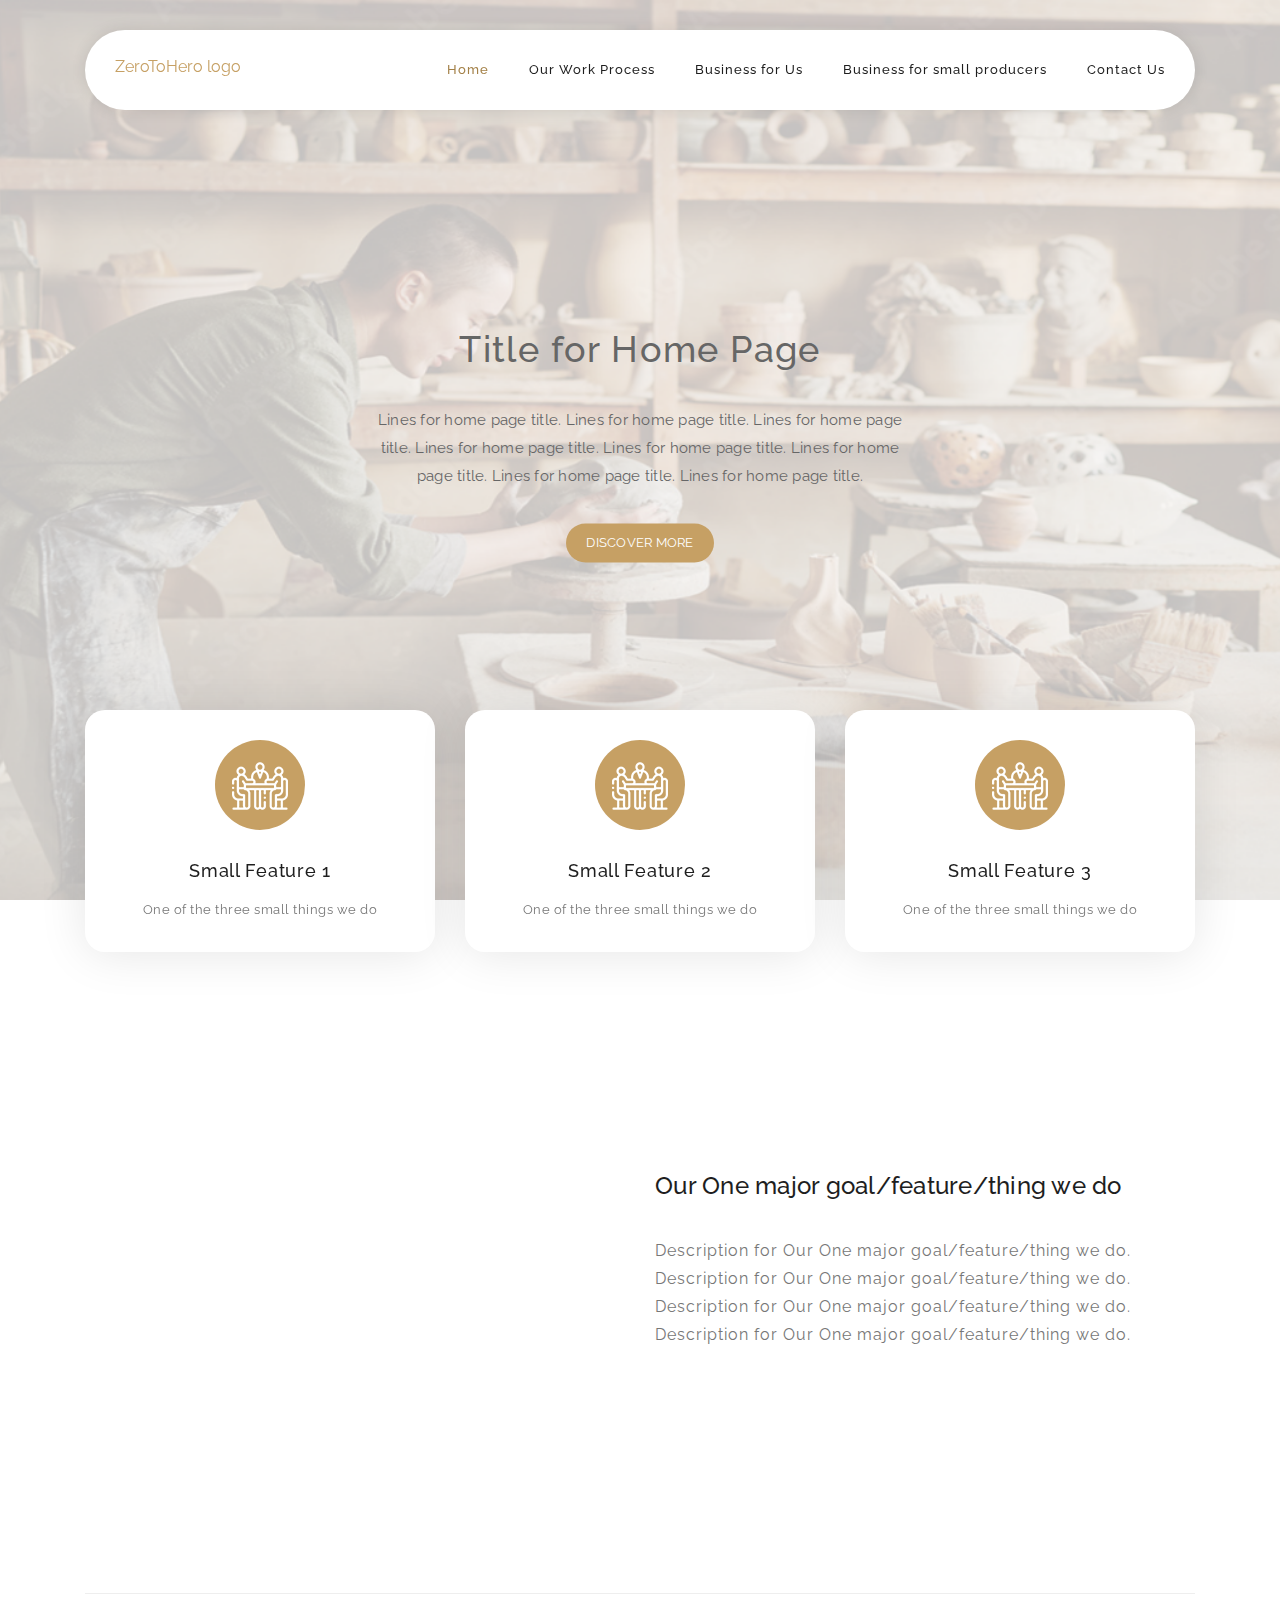
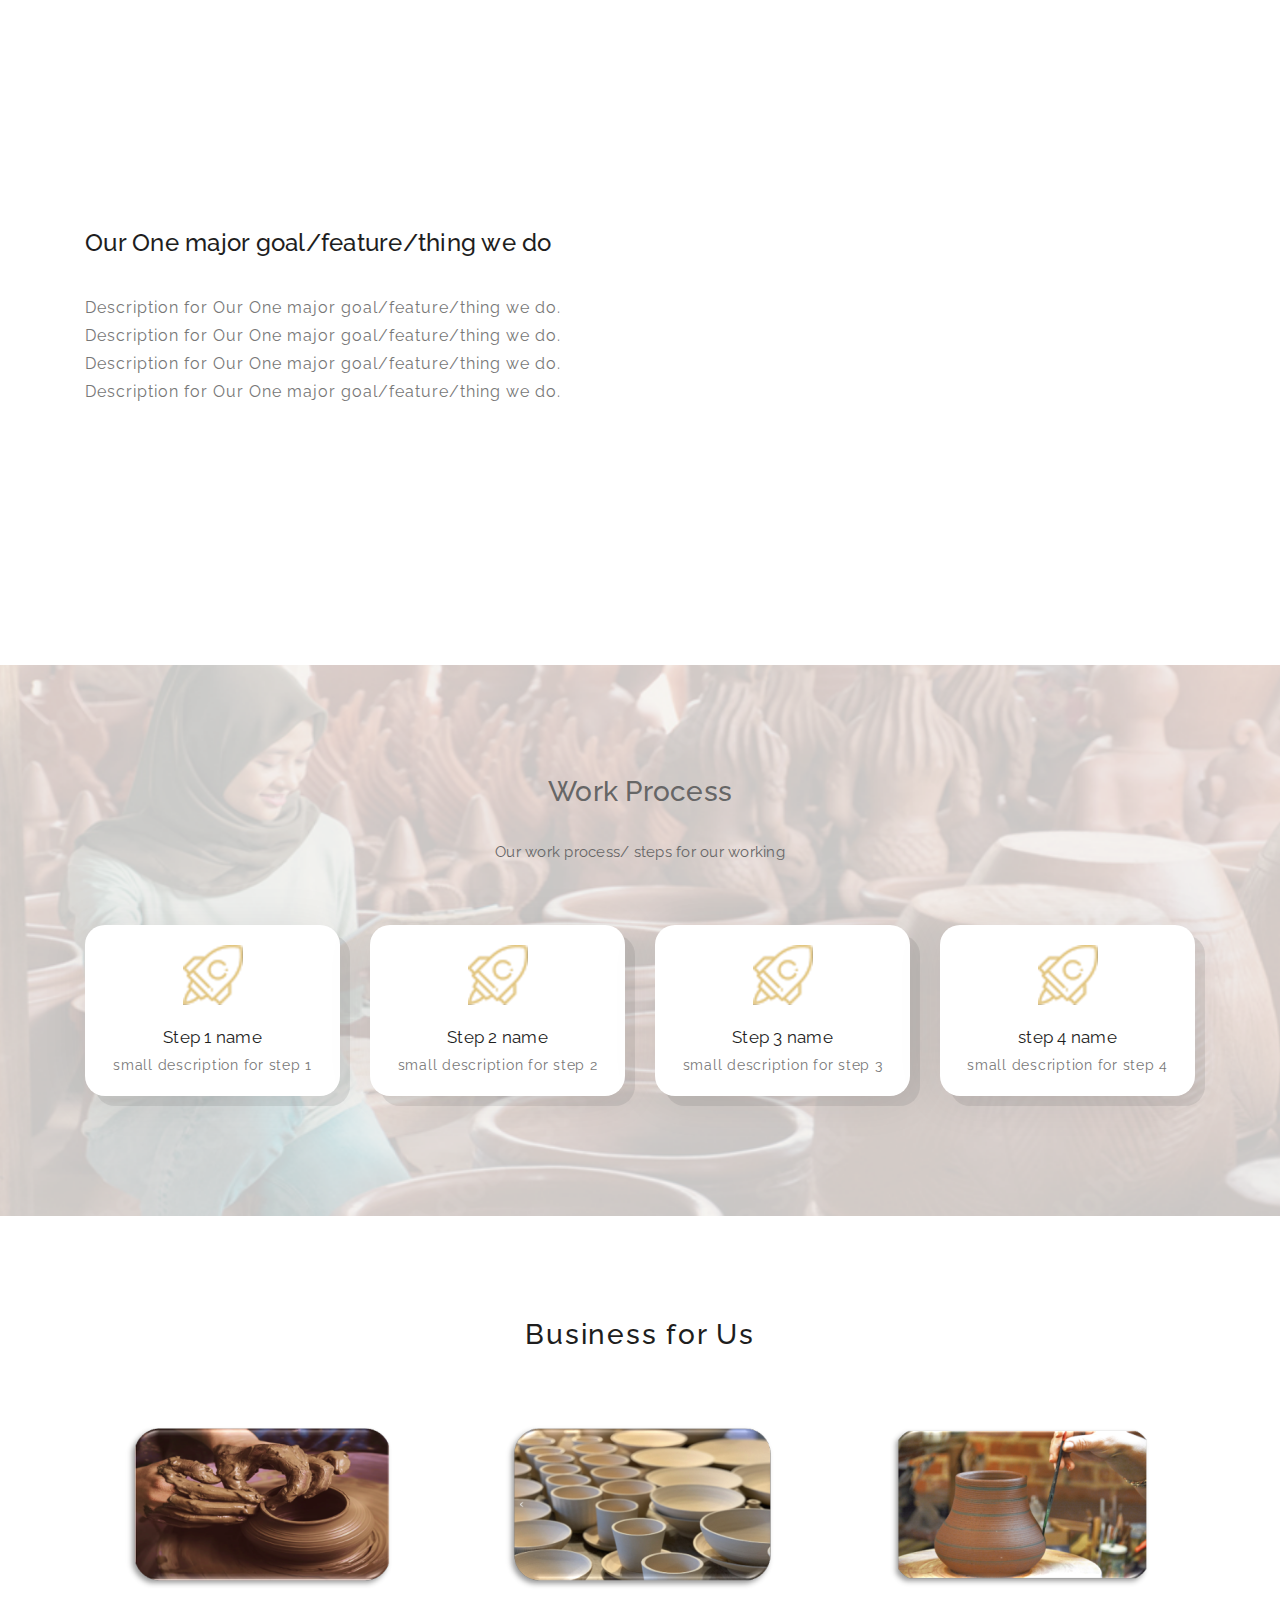
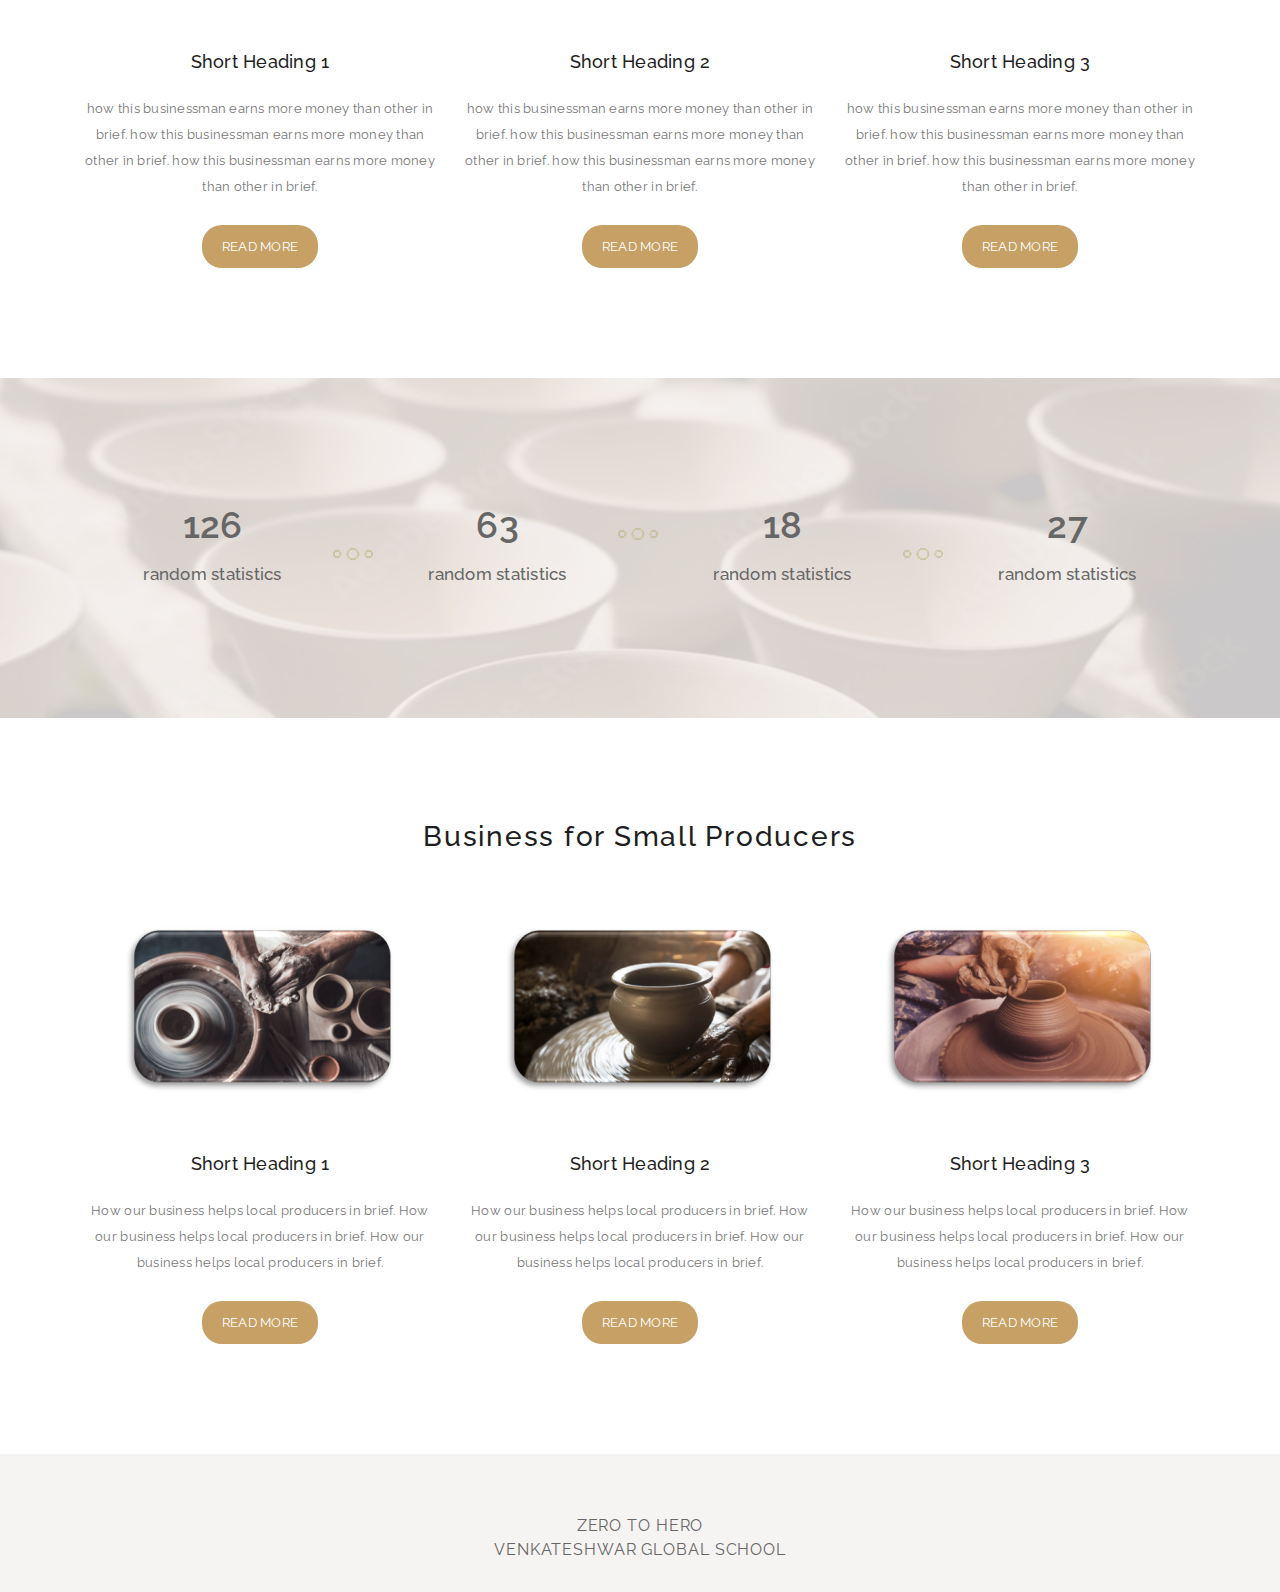
==== forsmall.html @ 11b8dd16 "Add files via upload" ====
<!DOCTYPE html>
<html lang="en">

  <head>

    <meta charset="utf-8">
    <meta name="viewport" content="width=device-width, initial-scale=1, shrink-to-fit=no">
    <meta name="description" content="">
    <meta name="author" content="">
    <link href="https://fonts.googleapis.com/css?family=Raleway:100,300,400,500,700,900" rel="stylesheet">

    <title>Zero To Hero Project</title>

    <link rel="stylesheet" type="text/css" href="assets/css/bootstrap.min.css">

    <link rel="stylesheet" type="text/css" href="assets/css/font-awesome.css">

    <link rel="stylesheet" href="assets/css/styles.css">

    </head>
    
    <body>
    <div id="preloader">
        <div class="jumper">
            <div></div>
            <div></div>
            <div></div>
        </div>
    </div>  
    
    <header class="header-area header-sticky">
        <div class="container">
            <div class="row">
                <div class="col-12">
                    <nav class="main-nav">
                        <!-- ***** Logo Start ***** -->
                        <a href="#" class="logo">
                            <p class="logo-p">ZeroToHero logo</p>
                            <!-- <img src="assets/images/logo.png" alt=""/> -->
                        </a>
                        <!-- ***** Logo End ***** -->
                        <!-- ***** Menu Start ***** -->
                        <ul class="nav">
                            <li><a href="#welcome" class="active">Home</a></li>
                            <li><a href="#">Our Work Process</a></li>
                            <li><a href="#">Business for Us</a></li>
                            <li><a href="#">Business for small producers</a></li>
                            <li><a href="#">Contact Us</a></li>
                        </ul>
                        <a class='menu-trigger'>
                            <span>Menu</span>
                        </a>
                        <!-- ***** Menu End ***** -->
                    </nav>
                </div>
            </div>
        </div>
    </header>
    <!-- ***** Header Area End ***** -->

    <!-- ***** Welcome Area Start ***** -->
    <div class="welcome-area" id="welcome">

        <!-- ***** Header Text Start ***** -->
        <div class="header-text">
            <div class="container">
                <div class="row">
                    <div class="offset-xl-3 col-xl-6 offset-lg-2 col-lg-8 col-md-12 col-sm-12">
                        <h1>Title for Home Page</strong></h1>
                        <p>Lines for home page title. Lines for home page title. Lines for home page title. Lines for home page title.
                            Lines for home page title. Lines for home page title. Lines for home page title. Lines for home page title.
                        </p>
                        <a href="#features" class="main-button-slider">Discover More</a>
                    </div>
                </div>
            </div>
        </div>
        <!-- ***** Header Text End ***** -->
    </div>
    <!-- ***** Welcome Area End ***** -->

    <!-- ***** Features Small Start ***** -->
    <section class="section home-feature">
        <div class="container">
            <div class="row">
                <div class="col-lg-12">
                    <div class="row">
                        <!-- ***** Features Small Item Start ***** -->
                        <div class="col-lg-4 col-md-6 col-sm-6 col-12" data-scroll-reveal="enter bottom move 50px over 0.6s after 0.2s">
                            <div class="features-small-item">
                                <div class="icon">
                                    <i><img src="assets/images/featured-item-01.png" alt=""></i>
                                </div>
                                <h5 class="features-title">Small Feature 1</h5>
                                <p>One of the three small things we do</p>
                            </div>
                        </div>
                        <!-- ***** Features Small Item End ***** -->

                        <!-- ***** Features Small Item Start ***** -->
                        <div class="col-lg-4 col-md-6 col-sm-6 col-12" data-scroll-reveal="enter bottom move 50px over 0.6s after 0.4s">
                            <div class="features-small-item">
                                <div class="icon">
                                    <i><img src="assets/images/featured-item-01.png" alt=""></i>
                                </div>
                                <h5 class="features-title">Small Feature 2</h5>
                                <p>One of the three small things we do</p>
                            </div>
                        </div>
                        <!-- ***** Features Small Item End ***** -->

                        <!-- ***** Features Small Item Start ***** -->
                        <div class="col-lg-4 col-md-6 col-sm-6 col-12" data-scroll-reveal="enter bottom move 50px over 0.6s after 0.6s">
                            <div class="features-small-item">
                                <div class="icon">
                                    <i><img src="assets/images/featured-item-01.png" alt=""></i>
                                </div>
                                <h5 class="features-title">Small Feature 3</h5>
                                <p>One of the three small things we do</p>
                            </div>
                        </div>
                        <!-- ***** Features Small Item End ***** -->
                    </div>
                </div>
            </div>
        </div>
    </section>
    <!-- ***** Features Small End ***** -->

    <!-- ***** Features Big Item Start ***** -->
    <section class="section padding-top-70 padding-bottom-0" id="features">
        <div class="container">
            <div class="row">
                <div class="col-lg-5 col-md-12 col-sm-12 align-self-center" data-scroll-reveal="enter left move 30px over 0.6s after 0.4s">
                    <img src="assets/images/left-image.png" class="rounded img-fluid d-block mx-auto" alt="App">
                </div>
                <div class="col-lg-1"></div>
                <div class="col-lg-6 col-md-12 col-sm-12 align-self-center mobile-top-fix">
                    <div class="left-heading">
                        <h2 class="section-title">Our One major goal/feature/thing we do</h2>
                    </div>
                    <div class="left-text">
                        <p>Description for Our One major goal/feature/thing we do. Description for Our One major goal/feature/thing we do. Description for Our One major goal/feature/thing we do. Description for Our One major goal/feature/thing we do. </p>
                    </div>
                </div>
            </div>
            <div class="row">
                <div class="col-lg-12">
                    <div class="hr"></div>
                </div>
            </div>
        </div>
    </section>
    <!-- ***** Features Big Item End ***** -->

    <!-- ***** Features Big Item Start ***** -->
    <section class="section padding-bottom-100">
        <div class="container">
            <div class="row">
                <div class="col-lg-6 col-md-12 col-sm-12 align-self-center mobile-bottom-fix">
                    <div class="left-heading">
                        <h2 class="section-title">Our One major goal/feature/thing we do</h2>
                    </div>
                    <div class="left-text">
                        <p>Description for Our One major goal/feature/thing we do. Description for Our One major goal/feature/thing we do. Description for Our One major goal/feature/thing we do. Description for Our One major goal/feature/thing we do. </p>
                    </div>
                </div>
                <div class="col-lg-1"></div>
                <div class="col-lg-5 col-md-12 col-sm-12 align-self-center mobile-bottom-fix-big" data-scroll-reveal="enter right move 30px over 0.6s after 0.4s">
                    <img src="assets/images/right-image.png" class="rounded img-fluid d-block mx-auto" alt="App">
                </div>
            </div>
        </div>
    </section>
    <!-- ***** Features Big Item End ***** -->

    <!-- ***** Home Parallax Start ***** -->
    <section class="mini" id="work-process">
        <div class="mini-content">
            <div class="container">
                <div class="row">
                    <div class="offset-lg-3 col-lg-6">
                        <div class="info">
                            <h1>Work Process</h1>
                            <p>Our work process/ steps for our working</p>
                        </div>
                    </div>
                </div>

                <!-- ***** Mini Box Start ***** -->
                <div class="row">
                    <div class="col-lg-3 col-md-3 col-sm-6 col-6">
                        <a href="#" class="mini-box">
                            <i><img src="assets/images/work-process-item-01.png" alt=""></i>
                            <strong>Step 1 name</strong>
                            <span>small description for step 1</span>
                        </a>
                    </div>
                    <div class="col-lg-3 col-md-3 col-sm-6 col-6">
                        <a href="#" class="mini-box">
                            <i><img src="assets/images/work-process-item-01.png" alt=""></i>
                            <strong>Step 2 name</strong>
                            <span>small description for step 2</span>
                        </a>
                    </div>
                    <div class="col-lg-3 col-md-3 col-sm-6 col-6">
                        <a href="#" class="mini-box">
                            <i><img src="assets/images/work-process-item-01.png" alt=""></i>
                            <strong>Step 3 name</strong>
                            <span>small description for step 3</span>
                        </a>
                    </div>
                    <div class="col-lg-3 col-md-3 col-sm-6 col-6">
                        <a href="#" class="mini-box">
                            <i><img src="assets/images/work-process-item-01.png" alt=""></i>
                            <strong>step 4 name</strong>
                            <span>small description for step 4</span>
                        </a>
                    </div>
                </div>
                <!-- ***** Mini Box End ***** -->
            </div>
        </div>
    </section>
    <!-- ***** Home Parallax End ***** -->

 <!-- ***** Blog Start ***** -->
 <section class="section" id="blog">
    <div class="container">
        <!-- ***** Section Title Start ***** -->
        <div class="row">
            <div class="col-lg-12">
                <div class="center-heading">
                    <h2 class="section-title">Business for Us</h2>
                    <br>
                    <br>
                </div>
            </div>
        </div>
        <!-- ***** Section Title End ***** -->

        <div class="row">
            <div class="col-lg-4 col-md-6 col-sm-12">
                <div class="blog-post-thumb">
                    <div class="img">
                        <img src="assets/images/blog-item-01.png" alt="">
                    </div>
                    <div class="blog-content">
                        <h3>
                            <a href="#">Short Heading 1</a>
                        </h3>
                        <div class="text">
                            how this businessman earns more money than other in brief. how this businessman earns more money than other in brief. how this businessman earns more money than other in brief. 
                        </div>
                        <a href="#" class="main-button">Read More</a>
                    </div>
                </div>
            </div>
            <div class="col-lg-4 col-md-6 col-sm-12">
                <div class="blog-post-thumb">
                    <div class="img">
                        <img src="assets/images/blog-item-02.png" alt="">
                    </div>
                    <div class="blog-content">
                        <h3>
                            <a href="#">Short Heading 2</a>
                        </h3>
                        <div class="text">
                            how this businessman earns more money than other in brief. how this businessman earns more money than other in brief. how this businessman earns more money than other in brief. 
                        </div>
                        <a href="#" class="main-button">Read More</a>
                    </div>
                </div>
            </div>
            <div class="col-lg-4 col-md-6 col-sm-12">
                <div class="blog-post-thumb">
                    <div class="img">
                        <img src="assets/images/blog-item-03.png" alt="">
                    </div>
                    <div class="blog-content">
                        <h3>
                            <a href="#">Short Heading 3</a>
                        </h3>
                        <div class="text">
                            how this businessman earns more money than other in brief. how this businessman earns more money than other in brief. how this businessman earns more money than other in brief. 
                        </div>
                        <a href="#" class="main-button">Read More</a>
                    </div>
                </div>
            </div>
        </div>
    </div>
</section>
<!-- ***** Blog End ***** -->

    <!-- ***** Counter Parallax Start ***** -->
    <section class="counter">
        <div class="content">
            <div class="container">
                <div class="row">
                    <div class="col-lg-3 col-md-6 col-sm-12">
                        <div class="count-item decoration-bottom">
                            <strong>126</strong>
                            <span>random statistics</span>
                        </div>
                    </div>
                    <div class="col-lg-3 col-md-6 col-sm-12">
                        <div class="count-item decoration-top">
                            <strong>63</strong>
                            <span>random statistics</span>
                        </div>
                    </div>
                    <div class="col-lg-3 col-md-6 col-sm-12">
                        <div class="count-item decoration-bottom">
                            <strong>18</strong>
                            <span>random statistics</span>
                        </div>
                    </div>
                    <div class="col-lg-3 col-md-6 col-sm-12">
                        <div class="count-item">
                            <strong>27</strong>
                            <span>random statistics</span>
                        </div>
                    </div>
                </div>
            </div>
        </div>
    </section>
    <!-- ***** Counter Parallax End ***** -->   

    <!-- ***** Blog Start ***** -->
    <section class="section" id="blog">
        <div class="container">
            <!-- ***** Section Title Start ***** -->
            <div class="row">
                <div class="col-lg-12">
                    <div class="center-heading">
                        <h2 class="section-title">Business for Small Producers</h2>
                        <br>
                        <br>
                    </div>
                </div>
            </div>
            <!-- ***** Section Title End ***** -->

            <div class="row">
                <div class="col-lg-4 col-md-6 col-sm-12">
                    <div class="blog-post-thumb">
                        <div class="img">
                            <img src="assets/images/blog-item-04.png" alt="">
                        </div>
                        <div class="blog-content">
                            <h3>
                                <a href="#">Short Heading 1</a>
                            </h3>
                            <div class="text">
                               How our business helps local producers in brief. How our business helps local producers in brief. How our business helps local producers in brief.
                            </div>
                            <a href="#" class="main-button">Read More</a>
                        </div>
                    </div>
                </div>
                <div class="col-lg-4 col-md-6 col-sm-12">
                    <div class="blog-post-thumb">
                        <div class="img">
                            <img src="assets/images/blog-item-05.png" alt="">
                        </div>
                        <div class="blog-content">
                            <h3>
                                <a href="#">Short Heading 2</a>
                            </h3>
                            <div class="text">
                                How our business helps local producers in brief. How our business helps local producers in brief. How our business helps local producers in brief.
                            </div>
                            <a href="#" class="main-button">Read More</a>
                        </div>
                    </div>
                </div>
                <div class="col-lg-4 col-md-6 col-sm-12">
                    <div class="blog-post-thumb">
                        <div class="img">
                            <img src="assets/images/blog-item-06.png" alt="">
                        </div>
                        <div class="blog-content">
                            <h3>
                                <a href="#">Short Heading 3</a>
                            </h3>
                            <div class="text">
                                How our business helps local producers in brief. How our business helps local producers in brief. How our business helps local producers in brief.
                            </div>
                            <a href="#" class="main-button">Read More</a>
                        </div>
                    </div>
                </div>
            </div>
        </div>
    </section>
    <!-- ***** Blog End ***** -->
    
    <!-- ***** Footer Start ***** -->
    <footer>
        <div class="container">
            <div class="row">
                <div class="col-lg-12">
                    <p class="copyright"> Zero To Hero <br> Venkateshwar Global School</p>
                </div>
            </div>
        </div>
    </footer>
    
    <!-- jQuery -->
    <script src="assets/js/jquery-2.1.0.min.js"></script>

    <!-- Bootstrap -->
    <script src="assets/js/popper.js"></script>
    <script src="assets/js/bootstrap.min.js"></script>

    <!-- Plugins -->
    <script src="assets/js/scrollreveal.min.js"></script>
    <script src="assets/js/waypoints.min.js"></script>
    <script src="assets/js/jquery.counterup.min.js"></script>
    <script src="assets/js/imgfix.min.js"></script> 
    
    <!-- Global Init -->
    <script src="assets/js/custom.js"></script>

  </body>
</html>
---- assets/css/styles.css ----
@import url("https://fonts.googleapis.com/css?family=Raleway:100,300,400,500,700,900");

html, body, div, span, applet, object, iframe, h1, h2, h3, h4, h5, h6, p, blockquote, div
pre, a, abbr, acronym, address, big, cite, code, del, dfn, em, font, img, ins, kbd, q,
s, samp, small, strike, strong, sub, sup, tt, var, b, u, i, center, dl, dt, dd, ol, ul, li,
figure, header, nav, section, article, aside, footer, figcaption {
  margin: 0;
  padding: 0;
  border: 0;
  outline: 0;
}

.clearfix:after {
  content: ".";
  display: block;
  clear: both;
  visibility: hidden;
  line-height: 0;
  height: 0;
}

.clearfix {
  display: inline-block;
}

html[xmlns] .clearfix {
  display: block;
}

* html .clearfix {
  height: 1%;
}

ul, li {
  padding: 0;
  margin: 0;
  list-style: none;
}

header, nav, section, article, aside, footer, hgroup {
  display: block;
}

* {
  box-sizing: border-box;
}

html, body {
  font-family: "Raleway", sans-serif;
  font-weight: 400;
  background-color: #fff;
  font-size: 16px;
  -ms-text-size-adjust: 100%;
  -webkit-font-smoothing: antialiased;
  -moz-osx-font-smoothing: grayscale;
}

a {
  text-decoration: none !important;
}

h1, h2, h3, h4, h5, h6 {
  margin-top: 0px;
  margin-bottom: 0px;
}

ul {
  margin-bottom: 0px;
}

/* 
---------------------------------------------
global styles
--------------------------------------------- 
*/
html,
body {
  background: #fff;
  font-family: "Raleway", sans-serif;
}

::selection {
  background: #C6A064;
  color: #fff;
}

::-moz-selection {
  background: #C6A064;
  color: #fff;
}

.section {
  position: relative;
  padding-top: 100px;
  padding-bottom: 80px;
}

.section.colored {
  background: #f2f2fe;
}

.hr {
  bottom: 0px;
  width: 100%;
  height: 1px;
  margin-top: 100px;
  border-bottom: 1px solid #eee;
}

.left-heading.light .section-title {
  color: #ffffff;
}

.left-heading .section-title {
  font-weight: 500;
  font-size: 24px;
  line-height: 42px;
  color: #1e1e1e;
  letter-spacing: 0.25px;
  margin-bottom: 30px;
  position: relative;
}

.center-heading {
  text-align: center;
}

.center-heading .section-title {
  font-weight: 500;
  font-size: 28px;
  color: #1e1e1e;
  letter-spacing: 1.75px;
  line-height: 38px;
  margin-bottom: 20px;
}

.center-heading.colored .section-title {
  color: #ffffff;
}

.center-text {
  text-align: center;
  font-weight: 400;
  font-size: 16px;
  color: #777;
  line-height: 28px;
  letter-spacing: 1px;
  margin-bottom: 50px;
}

.center-text.colored {
  color: #fff;
}

.center-text p {
  font-size: 15px;
  color: #777;
  margin-bottom: 30px;
}

.left-text {
  font-weight: 400;
  font-size: 16px;
  color: #777;
  line-height: 28px;
  letter-spacing: 1px;
}

.left-text.light {
  color: #fff;
}

.left-text p {
  margin-bottom: 30px;
}

.left-text p.dark {
  color: #C6A064;
}

.padding-bottom-top-60 {
  padding-top: 60px !important;
  padding-bottom: 60px !important;
}

.padding-bottom-80 {
  padding-bottom: 80px !important;
}

.padding-bottom-100 {
  padding-bottom: 100px !important;
}

.border-bottom {
  border-bottom: 1px solid #eee !important;
}

.mbottom-30 {
  margin-bottom: 30px !important;
}

.align-self-center {
  -ms-flex-item-align: center !important;
  align-self: center !important;
}

.align-self-bottom {
  -ms-flex-item-align: flex-end !important;
  align-self: flex-end !important;
}

.padding-bottom-0 {
  padding-bottom: 0px !important;
}

.padding-top-0 {
  padding-top: 0px !important;
}

.padding-top-80 {
  padding-top: 80px !important;
}

.padding-top-70 {
  padding-top: 70px !important;
}

.padding-top-20 {
  padding-top: 20px !important;
}

.margin-bottom-0 {
  margin-bottom: 0px !important;
}

.margin-bottom-30 {
  margin-bottom: 30px !important;
}

.margin-top-30 {
  margin-top: 30px !important;
}

.margin-top-15 {
  margin-top: 15px !important;
}

.margin-bottom-45 {
  margin-bottom: 45px !important;
}

.margin-bottom-20 {
  margin-bottom: 20px !important;
}

.margin-bottom-60 {
  margin-bottom: 60px !important;
}

.margin-bottom-100 {
  margin-bottom: 100px !important;
}

@media (max-width: 991px) {
  html, body {
    overflow-x: hidden;
  }
  .mobile-top-fix {
    margin-top: 30px;
    margin-bottom: 0px;
  }
  .mobile-bottom-fix {
    margin-bottom: 30px;
  }
  .mobile-bottom-fix-big {
    margin-bottom: 60px;
  }
}

a.main-button-slider {
  font-size: 13px;
  border-radius: 20px;
  padding: 12px 20px;
  background-color: #C6A064;
  text-transform: uppercase;
  color: #fff;
  letter-spacing: 0.25px;
  -webkit-transition: all 0.3s ease 0s;
  -moz-transition: all 0.3s ease 0s;
  -o-transition: all 0.3s ease 0s;
  transition: all 0.3s ease 0s;
}

a.main-button-slider:hover {
  background-color: #a38047;
}

a.main-button {
  font-size: 13px;
  border-radius: 20px;
  padding: 12px 20px;
  background-color: #C6A064;
  text-transform: uppercase;
  color: #fff;
  letter-spacing: 0.25px;
  -webkit-transition: all 0.3s ease 0s;
  -moz-transition: all 0.3s ease 0s;
  -o-transition: all 0.3s ease 0s;
  transition: all 0.3s ease 0s;
}

a.main-button:hover {
  background-color: #a38047;
}

button.main-button {
  outline: none;
  border: none;
  cursor: pointer;
  font-size: 13px;
  border-radius: 20px;
  padding: 12px 20px;
  background-color: #C6A064;
  text-transform: uppercase;
  color: #fff;
  letter-spacing: 0.25px;
  -webkit-transition: all 0.3s ease 0s;
  -moz-transition: all 0.3s ease 0s;
  -o-transition: all 0.3s ease 0s;
  transition: all 0.3s ease 0s;
}

button.main-button:hover {
  background-color: #a38047;
}


/* 
---------------------------------------------
header
--------------------------------------------- 
*/

.logo-p {
  color: #C6A064;
}

.header-area {
  position: fixed;
  top: 30px;
  left: 0px;
  right: 0px;
  z-index: 100;
  height: 100px;
  -webkit-transition: all 0.3s ease 0s;
  -moz-transition: all 0.3s ease 0s;
  -o-transition: all 0.3s ease 0s;
  transition: all 0.3s ease 0s;
}

.header-area .main-nav {
  box-shadow: 0px 0px 15px rgba(0,0,0,0.1);
  border-radius: 40px;
  min-height: 80px;
  background: #fff;
}

.header-area .main-nav .logo {
  float: left;
  margin-top: 37px;
  -webkit-transition: all 0.3s ease 0s;
  -moz-transition: all 0.3s ease 0s;
  -o-transition: all 0.3s ease 0s;
  transition: all 0.3s ease 0s;
  margin-left: 30px;
}

.header-area .main-nav .logo img {
  -webkit-transition: all 0.3s ease 0s;
  -moz-transition: all 0.3s ease 0s;
  -o-transition: all 0.3s ease 0s;
  transition: all 0.3s ease 0s;
}

.header-area .main-nav .nav {
  float: right;
  margin-top: 27px;
  margin-left: 0px;
  margin-right: 30px;
  -webkit-transition: all 0.3s ease 0s;
  -moz-transition: all 0.3s ease 0s;
  -o-transition: all 0.3s ease 0s;
  transition: all 0.3s ease 0s;
  position: relative;
  z-index: 999;
}

.header-area .main-nav .nav li {
  padding-left: 20px;
  padding-right: 20px;
}

.header-area .main-nav .nav li:last-child {
  padding-right: 0px;
}

.header-area .main-nav .nav li a {
  display: block;
  font-weight: 500;
  font-size: 13px;
  color: #fff;
  -webkit-transition: all 0.3s ease 0s;
  -moz-transition: all 0.3s ease 0s;
  -o-transition: all 0.3s ease 0s;
  transition: all 0.3s ease 0s;
  height: 40px;
  line-height: 40px;
  border: transparent;
  letter-spacing: 1px;
}

.header-area .main-nav .nav li a:hover {
  color: #a38047;
}

.header-area .main-nav .menu-trigger {
  cursor: pointer;
  display: block;
  position: absolute;
  top: 23px;
  width: 32px;
  height: 40px;
  text-indent: -9999em;
  z-index: 99;
  right: 40px;
  display: none;
}

.header-area .main-nav .menu-trigger span,
.header-area .main-nav .menu-trigger span:before,
.header-area .main-nav .menu-trigger span:after {
  -moz-transition: all 0.4s;
  -o-transition: all 0.4s;
  -webkit-transition: all 0.4s;
  transition: all 0.4s;
  background-color: #C6A064;
  display: block;
  position: absolute;
  width: 30px;
  height: 2px;
  left: 0;
}

.header-area .main-nav .menu-trigger span:before,
.header-area .main-nav .menu-trigger span:after {
  -moz-transition: all 0.4s;
  -o-transition: all 0.4s;
  -webkit-transition: all 0.4s;
  transition: all 0.4s;
  background-color: #C6A064;
  display: block;
  position: absolute;
  width: 30px;
  height: 2px;
  left: 0;
  width: 75%;
}

.header-area .main-nav .menu-trigger span:before,
.header-area .main-nav .menu-trigger span:after {
  content: "";
}

.header-area .main-nav .menu-trigger span {
  top: 16px;
}

.header-area .main-nav .menu-trigger span:before {
  -moz-transform-origin: 33% 100%;
  -ms-transform-origin: 33% 100%;
  -webkit-transform-origin: 33% 100%;
  transform-origin: 33% 100%;
  top: -10px;
  z-index: 10;
}

.header-area .main-nav .menu-trigger span:after {
  -moz-transform-origin: 33% 0;
  -ms-transform-origin: 33% 0;
  -webkit-transform-origin: 33% 0;
  transform-origin: 33% 0;
  top: 10px;
}

.header-area .main-nav .menu-trigger.active span,
.header-area .main-nav .menu-trigger.active span:before,
.header-area .main-nav .menu-trigger.active span:after {
  background-color: transparent;
  width: 100%;
}

.header-area .main-nav .menu-trigger.active span:before {
  -moz-transform: translateY(6px) translateX(1px) rotate(45deg);
  -ms-transform: translateY(6px) translateX(1px) rotate(45deg);
  -webkit-transform: translateY(6px) translateX(1px) rotate(45deg);
  transform: translateY(6px) translateX(1px) rotate(45deg);
  background-color: #C6A064;
}

.header-area .main-nav .menu-trigger.active span:after {
  -moz-transform: translateY(-6px) translateX(1px) rotate(-45deg);
  -ms-transform: translateY(-6px) translateX(1px) rotate(-45deg);
  -webkit-transform: translateY(-6px) translateX(1px) rotate(-45deg);
  transform: translateY(-6px) translateX(1px) rotate(-45deg);
  background-color: #C6A064;
}

.header-area.header-sticky {
  min-height: 80px;
}

.header-area.header-sticky .logo {
  margin-top: 25px;
}

.header-area.header-sticky .nav {
  margin-top: 20px !important;
}

.header-area.header-sticky .nav li a {
  color: #1e1e1e;
}

.header-area.header-sticky .nav li a.active {
  color: #a38047;
}

@media (max-width: 1200px) {
  .header-area .main-nav .nav li {
    padding-left: 12px;
    padding-right: 12px;
  }
  .header-area .main-nav:before {
    display: none;
  }
}

@media (max-width: 991px) {
  .header-area {
    padding: 0px 15px;
    height: 80px;
    box-shadow: none;
    text-align: center;
  }
  .header-area .container {
    padding: 0px;
  }
  .header-area .logo {
    margin-top: 27px !important;
    margin-left: 30px;
  }
  .header-area .menu-trigger {
    display: block !important;
  }
  .header-area .main-nav {
    overflow: hidden;
  }
  .header-area .main-nav .nav {
    float: none;
    width: 100%;
    margin-top: 80px !important;
    display: none;
    -webkit-transition: all 0s ease 0s;
    -moz-transition: all 0s ease 0s;
    -o-transition: all 0s ease 0s;
    transition: all 0s ease 0s;
    margin-left: 0px;
  }
  .header-area .main-nav .nav li:first-child {
    border-top: 1px solid #eee;
  }
  .header-area .main-nav .nav li {
    width: 100%;
    background: #fff;
    border-bottom: 1px solid #eee;
    padding-left: 0px !important;
    padding-right: 0px !important;
  }
  .header-area .main-nav .nav li a {
    height: 50px !important;
    line-height: 50px !important;
    padding: 0px !important;
    border: none !important;
    background: #fff !important;
    color: #3B566E !important;
  }
  .header-area .main-nav .nav li a:hover {
    background: #eee !important;
  }
}

@media (min-width: 992px) {
  .header-area .main-nav .nav {
    display: flex !important;
  }
}

/* 
---------------------------------------------
welcome
--------------------------------------------- 
*/
.welcome-area {
  overflow: hidden;
  position: relative;
  display: flex;
  align-items: center;
  justify-content: center;
  background-image: url(../images/capture.png);
  background-repeat: no-repeat;
  background-position: center center;
  background-size: cover; 
  height: 100vh;
}

.welcome-area .header-text {
  position: absolute;
  top: 50%;
  transform: translateY(-55%);
  text-align: center;
  width: 100%;
}

.welcome-area .header-text h1 {
  font-weight: 500;
  font-size: 36px;
  line-height: 54px;
  letter-spacing: 1.4px;
  margin-bottom: 30px;
  color: #666666;
}

.welcome-area .header-text p {
  font-weight: 400;
  font-size: 15px;
  color: #666666;
  line-height: 28px;
  letter-spacing: 0.25px;
  margin-bottom: 40px;
  position: relative;
}

@media (max-width: 991px) {
  .welcome-area .header-text {
    top: 65% !important;
    transform: perspective(1px) translateY(-60%) !important;
    text-align: center;
  }
  .welcome-area .header-text h1 {
    text-align: center;
    color: #666666;
    margin-bottom: 15px;
  }
  .welcome-area .header-text h1 span {
    color: #666666;
  }
  .welcome-area .header-text p {
    text-align: center;
    color: #666666;
    margin-bottom: 20px;
  }
}

@media (max-width: 820px) {
  .welcome-area .header-text {
    top: 65% !important;
    transform: perspective(1px) translateY(-60%) !important;
  }
   .welcome-area .header-text h1 {
    font-size: 22px;
    line-height: 30px;
    margin-bottom: 15px;
  }
  .welcome-area .header-text p {
    margin-bottom: 20px;
  }
}

@media (max-width: 765px) {
  .welcome-area {
    margin-bottom: 100px;
  }
  .welcome-area .header-text {
    top: 50% !important;
    transform: perspective(1px) translateY(-50%) !important;
    text-align: center;
  }
  .welcome-area .header-text .buttons {
    display: none;
  }
  .welcome-area .header-text h1 {
    font-weight: 600;
    font-size: 24px !important;
    line-height: 30px !important;
    margin-bottom: 30px !important;
  }
  .welcome-area .header-text h1 span {
    color: #666666;
  }
  .welcome-area .header-text p {
    text-align: center;
    color: #666666;
    font-size: 14px;
    line-height: 22px;
    margin-bottom: 40px;
  }
}


/* 
---------------------------------------------
features
--------------------------------------------- 
*/
.features-small-item {
  cursor: pointer;
  display: block;
  background: #FFFFFF;
  box-shadow: 0 2px 48px 0 rgba(0, 0, 0, 0.10);
  -webkit-border-radius: 20px;
  -moz-border-radius: 20px;
  border-radius: 20px;
  padding: 30px;
  text-align: center;
  -webkit-transition: all 0.3s ease 0s;
  -moz-transition: all 0.3s ease 0s;
  -o-transition: all 0.3s ease 0s;
  transition: all 0.3s ease 0s;
  position: relative;
  margin-bottom: 30px;
}

.features-small-item:hover .icon {
  background-color: #a38047;
}

.features-small-item .icon {
  -webkit-transition: all 0.3s ease 0s;
  -moz-transition: all 0.3s ease 0s;
  -o-transition: all 0.3s ease 0s;
  transition: all 0.3s ease 0s;
  width: 90px;
  height: 90px;
  line-height: 90px;
  margin: auto;
  position: relative;
  margin-bottom: 30px;
  background: #C6A064;
  -webkit-border-radius: 50%;
  -moz-border-radius: 50%;
  border-radius: 50%;
}

.features-small-item .icon i {
  font-size: 18px;
  color: #fff;
}

.features-small-item .features-title {
  font-weight: 500;
  font-size: 18px;
  color: #1e1e1e;
  letter-spacing: 0.7px;
  margin-bottom: 15px;
  position: relative;
  z-index: 2;
}

.features-small-item p {
  font-weight: 400;
  font-size: 13px;
  color: #777;
  letter-spacing: 0.5px;
  line-height: 25px;
  position: relative;
  z-index: 2;
}

.features-small-item a {
  float: right;
  position: relative;
  z-index: 2;
}

.home-feature {
  padding-bottom: 0px;
  padding-top: 30px;
  margin-top: -220px;
  z-index: 9;
}

@media (max-width: 991px) {
  .home-feature {
    padding-bottom: 0px;
    padding-top: 0px;
    margin-top: 0px;
  }
}

/* 
---------------------------------------------
parallax & home seperator
--------------------------------------------- 
*/
.mini {
  min-height: 215px;
  overflow: hidden;
  position: relative;
  padding-top: 90px;
  padding-bottom: 90px;
}

.mini:before {
  content: '';
  position: absolute;
  width: 140%;
  height: 140%;
  opacity: .95;
  background-repeat: no-repeat;
  background-size: cover;
  background-position: center center;
  background-image: url(../images/capture1.png);
  z-index: 2;
  top: -20%;
  left: -20%;
}

.mini .mini-content {
  position: relative;
  z-index: 3;
}

.mini .mini-content .info {
  text-align: center;
  color: #666666;
  padding-top: 20px;
  padding-bottom: 20px;
}

.mini .mini-content .info small {
  display: block;
  font-weight: 400;
  font-size: 13px;
  margin-bottom: 5px;
}

.mini .mini-content .info strong {
  font-weight: 700;
  font-size: 17px;
  margin-bottom: 40px;
  display: block;
}

.mini .mini-content .info h1 {
  color: #666666;
  font-weight: 500;
  font-size: 28px;
  letter-spacing: 0.25px;
  margin-bottom: 30px;
}

.mini .mini-content .info p {
  letter-spacing: 1px;
  margin-bottom: 40px;
  color: #666666;
  letter-spacing: 0.25px;
  line-height: 26px;
  font-weight: 400;
  font-size: 15px;
}

.mini .mini-content .info p span {
  text-decoration: underline;
}

.mini .mini-content .mini-box {
  display: block;
  background: #fff;
  padding: 20px;
  border-radius: 20px;
  box-shadow: 0 2px 48px 0 rgba(0, 0, 0, 0.08);
  margin-bottom: 30px;
  position: relative;
  -webkit-transition: all 0.3s ease 0s;
  -moz-transition: all 0.3s ease 0s;
  -o-transition: all 0.3s ease 0s;
  transition: all 0.3s ease 0s;
  text-align: center;
}

.mini .mini-content .mini-box:hover {
  margin-top: -10px;
}

.mini .mini-content .mini-box:before {
  content: '';
  position: absolute;
  z-index: -1;
  background: #666666;
  width: 100%;
  opacity: .15;
  height: 100%;
  bottom: -10px;
  left: 0px;
  right: -20px;
  margin: auto;
  border-radius: 20px;
}

.mini .mini-content .mini-box i {
  display: block;
  font-size: 20px;
  margin-bottom: 15px;
}

.mini .mini-content .mini-box span {
  display: block;
  font-weight: 400;
  font-size: 14px;
  color: #777;
  letter-spacing: .75px;
}

.mini .mini-content .mini-box strong {
  display: block;
  font-weight: 400;
  font-size: 17px;
  color: #1e1e1e;
  letter-spacing: 0.25px;
  margin-bottom: 5px;
  margin-top: 20px;
}

.counter {
  overflow: hidden;
  position: relative;
}

.counter:before {
  content: '';
  position: absolute;
  width: 140%;
  height: 140%;
  opacity: .90;
  background-image: url(../images/capture2.png);
  background-repeat: no-repeat;
  background-size: cover;
  background-position: center center;
  z-index: 2;
  top: -20%;
  left: -20%;
}

.counter .content {
  position: relative;
  z-index: 3;
  width: 100%;
}

.counter .content .count-item {
  height: 340px;
  position: relative;
  float: left;
  width: 100%;
}

.counter .content .count-item.decoration-bottom {
  position: relative;
}

.counter .content .count-item.decoration-bottom:after {
  content: '';
  position: absolute;
  width: 70%;
  height: 32px;
  top: 160px;
  left: 70%;
  background: url(../images/circle-dec.png) center center no-repeat;
  -webkit-transition: all 0.3s ease 0s;
  -moz-transition: all 0.3s ease 0s;
  -o-transition: all 0.3s ease 0s;
  transition: all 0.3s ease 0s;
}

.counter .content .count-item.decoration-top {
  position: relative;
}

.counter .content .count-item.decoration-top:after {
  content: '';
  position: absolute;
  width: 70%;
  height: 32px;
  top: 140px;
  left: 70%;
  background: url(../images/circle-dec.png) center center no-repeat;
  -webkit-transition: all 0.3s ease 0s;
  -moz-transition: all 0.3s ease 0s;
  -o-transition: all 0.3s ease 0s;
  transition: all 0.3s ease 0s;
}

.counter .content .count-item:hover strong {
  margin-top: 110px;
}

.counter .content .count-item strong {
  display: block;
  text-align: center;
  font-weight: 600;
  font-size: 36px;
  letter-spacing: 0.25px;
  margin-bottom: 10px;
  color: #666666;
  margin-top: 120px;
  -webkit-transition: all 0.3s ease 0s;
  -moz-transition: all 0.3s ease 0s;
  -o-transition: all 0.3s ease 0s;
  transition: all 0.3s ease 0s;
}

.counter .content .count-item span {
  display: block;
  text-align: center;
  color: #666666;
  font-weight: 500;
  font-size: 17px;
  letter-spacing: 0.25px;
}

@media (max-width: 991px) {
  .parallax {
    padding-top: 60px;
    padding-bottom: 60px;
    min-height: auto;
  }
  .parallax .content {
    position: relative !important;
    top: 0% !important;
    transform: perspective(1px) translateY(0%) !important;
  }
  .counter {
    padding-top: 60px;
    padding-bottom: 60px;
  }
  .counter .content {
    position: relative !important;
    top: 0% !important;
    transform: perspective(1px) translateY(0%) !important;
  }
  .counter .content .count-item {
    height: auto;
    padding-top: 20px;
    padding-bottom: 20px;
  }
  .counter .content .count-item:hover strong {
    margin-top: 0px;
  }
  .counter .content .count-item:before {
    display: none;
  }
  .counter .content .count-item:after {
    display: none;
  }
  .counter .content .count-item strong {
    margin-top: 0px;
  }
}

/* 
---------------------------------------------
blog
--------------------------------------------- 
*/
.blog-post-thumb {
  text-align: center;
  margin-bottom: 30px;
}

.blog-post-thumb.big .img {
  height: 400px;
}

.blog-post-thumb .img {
  overflow: hidden;
  border-radius: 20px;
  position: relative;
  height: 200px;
}

.blog-post-thumb .blog-content {
  margin-top: -30px;
  padding-top: 50px;
}

.blog-post-thumb h3 {
  margin-bottom: 20px !important;
}

.blog-post-thumb h3 a {
  font-weight: 500;
  font-size: 18px;
  color: #1e1e1e;
  letter-spacing: 0.25px;
  line-height: 26px;
  -webkit-transition: all 0.3s ease 0s;
  -moz-transition: all 0.3s ease 0s;
  -o-transition: all 0.3s ease 0s;
  transition: all 0.3s ease 0s;
}

.blog-post-thumb h3 a:hover {
  color: #C6A064;
}

.blog-post-thumb .text {
  font-weight: 400;
  font-size: 13px;
  color: #777;
  letter-spacing: 0.26px;
  line-height: 26px;
  margin-bottom: 15px;
}

.blog-post-thumb .post-footer span {
  float: left;
  height: 30px;
  line-height: 30px;
  font-weight: 300;
  font-size: 14px;
  color: #777;
  padding-left: 30px;
}

.blog-post-thumb a.main-button  {
  margin-top: 10px;
  display: inline-block;
}

.blog-list .blog-post-thumb {
  text-align: left;
}


/* 
---------------------------------------------
contact
--------------------------------------------- 
*/

#contact-us {
  padding: 160px 0px;
}

#contact-us h5 {
  font-weight: 500;
  font-size: 18px;
  color: #1e1e1e;
  letter-spacing: 0.25px;
  line-height: 26px;
}

.contact-text {
  font-weight: 400;
  font-size: 14px;
  color: #6F8BA4;
  letter-spacing: 0.6px;
  line-height: 26px;
}

.contact-text p {
  margin-bottom: 28px;
}

.contact-form input,
.contact-form textarea {
  color: #777;
  font-size: 14px;
  border: 1px solid #eee;
  width: 100%;
  height: 50px;
  outline: none;
  padding-left: 20px;
  padding-right: 20px;
  border-radius: 25px;
  -webkit-appearance: none;
  -moz-appearance: none;
  appearance: none;
  margin-bottom: 30px;
}

.contact-form textarea {
  height: 150px;
  resize: none;
  padding: 20px;
}

/* 
---------------------------------------------
footer
--------------------------------------------- 
*/
footer {
  background-image: linear-gradient(127deg, #F6F4F3 0%, #F6F4F3 91%);
  padding-top: 30px;
  color: #666666;
}

footer .copyright {
  text-align: center;
  padding-top: 30px;
  padding-bottom: 30px;
  font-weight: 400;
  font-size: 16px;
  color: #666666;
  letter-spacing: 0.88px;
  text-transform: uppercase;
}

@media (max-width: 991px) {
  footer .text {
    margin-bottom: 30px;
  }
  footer h5 {
    margin-bottom: 15px;
  }
  footer .footer-nav {
    margin-bottom: 30px;
  }
}

/* 
---------------------------------------------
preloader
--------------------------------------------- 
*/
#preloader {
  overflow: hidden;
  background-image: linear-gradient(135deg, #F6F4F3 0%, #F6F4F3 100%);
  left: 0;
  right: 0;
  top: 0;
  bottom: 0;
  position: fixed;
  z-index: 9999;
  color: #666666;
}

#preloader .jumper {
  left: 0;
  top: 0;
  right: 0;
  bottom: 0;
  display: block;
  position: absolute;
  margin: auto;
  width: 50px;
  height: 50px;
}

#preloader .jumper > div {
  background-color: #666666;
  width: 10px;
  height: 10px;
  border-radius: 100%;
  -webkit-animation-fill-mode: both;
  animation-fill-mode: both;
  position: absolute;
  opacity: 0;
  width: 50px;
  height: 50px;
  -webkit-animation: jumper 1s 0s linear infinite;
  animation: jumper 1s 0s linear infinite;
}

#preloader .jumper > div:nth-child(2) {
  -webkit-animation-delay: 0.33333s;
  animation-delay: 0.33333s;
}

#preloader .jumper > div:nth-child(3) {
  -webkit-animation-delay: 0.66666s;
  animation-delay: 0.66666s;
}

@-webkit-keyframes jumper {
  0% {
    opacity: 0;
    -webkit-transform: scale(0);
    transform: scale(0);
  }
  5% {
    opacity: 1;
  }
  100% {
    -webkit-transform: scale(1);
    transform: scale(1);
    opacity: 0;
  }
}

@keyframes jumper {
  0% {
    opacity: 0;
    -webkit-transform: scale(0);
    transform: scale(0);
  }
  5% {
    opacity: 1;
  }
  100% {
    opacity: 0;
  }
}
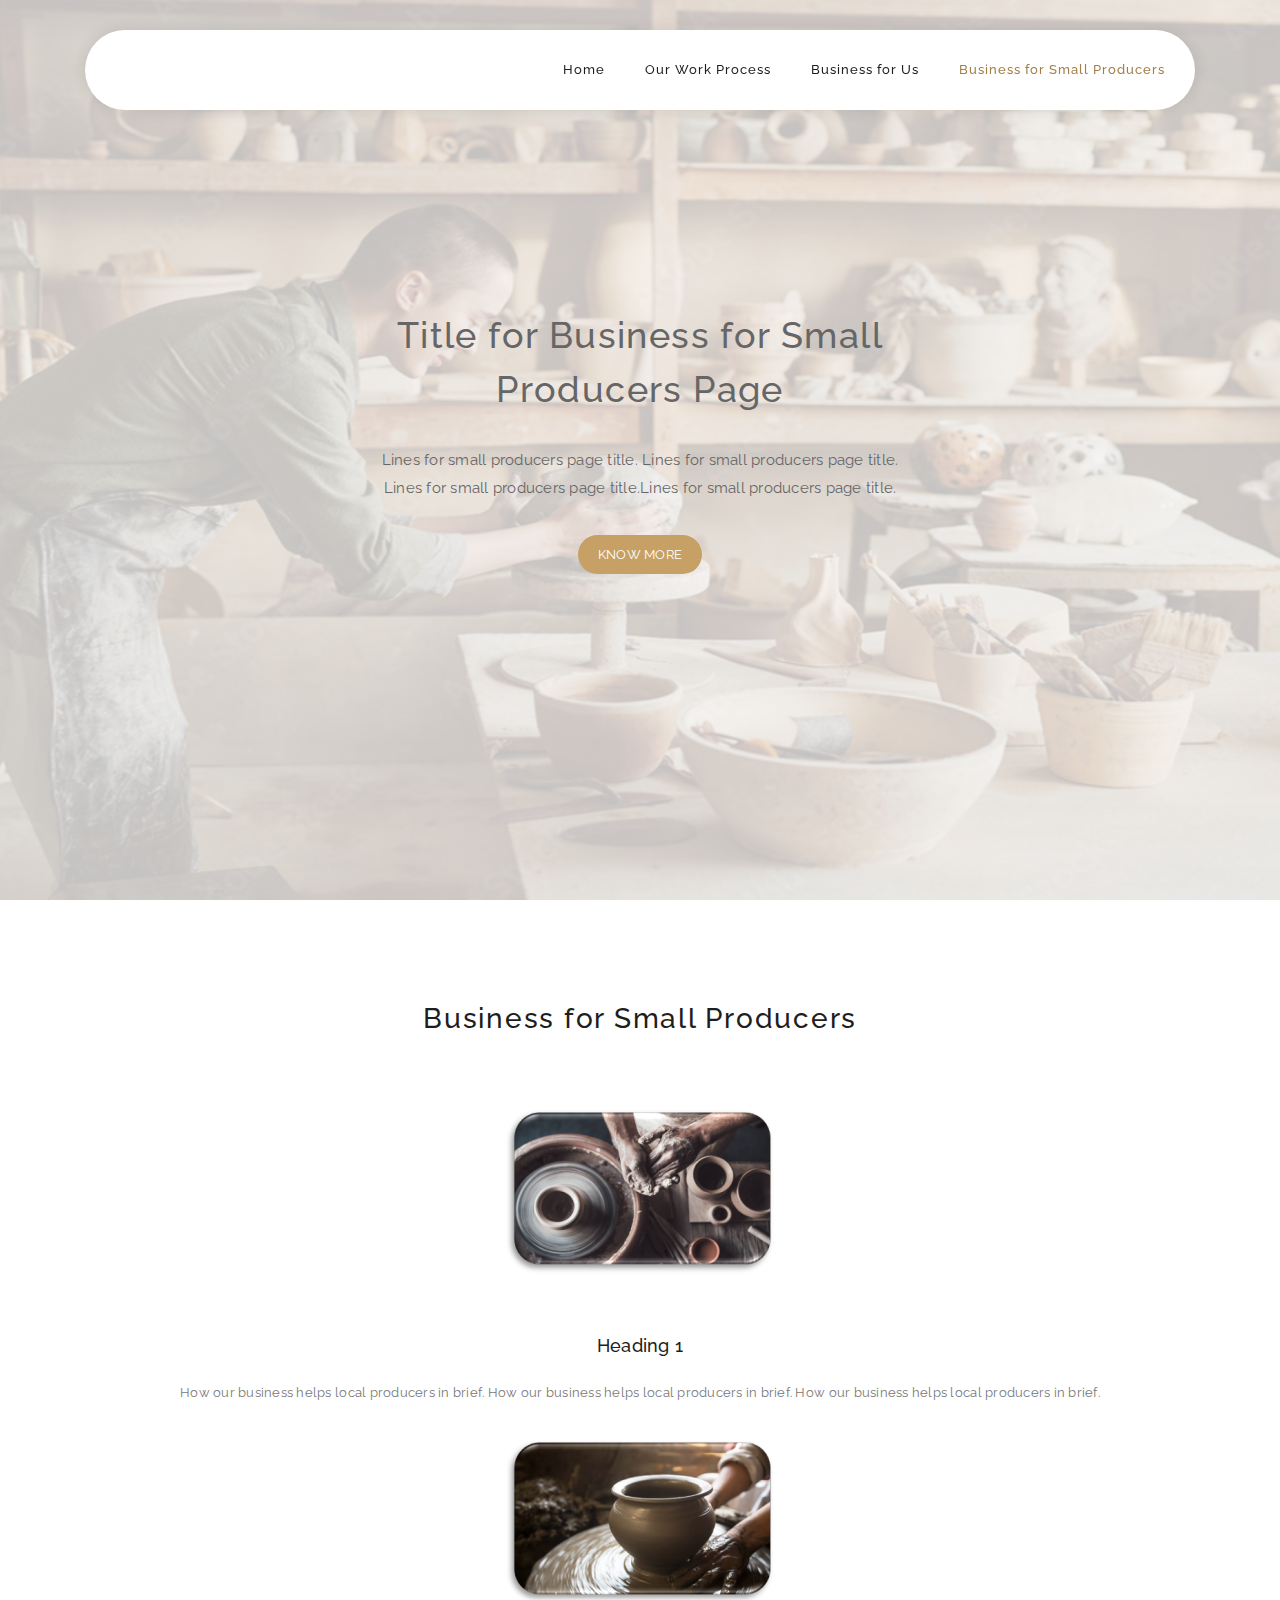
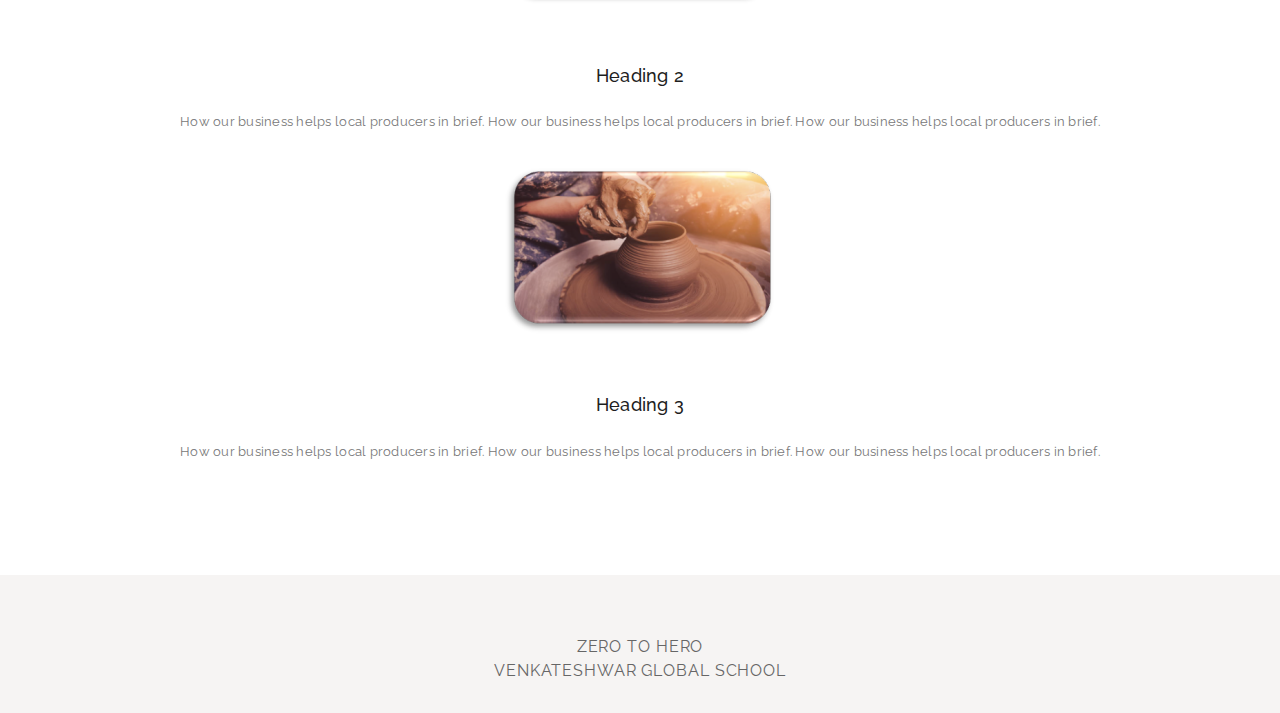
==== commit be13b38f: "Add files via upload" ====
--- a/forsmall.html
+++ b/forsmall.html
@@ -34,18 +34,16 @@
                 <div class="col-12">
                     <nav class="main-nav">
                         <!-- ***** Logo Start ***** -->
-                        <a href="#" class="logo">
-                            <p class="logo-p">ZeroToHero logo</p>
-                            <!-- <img src="assets/images/logo.png" alt=""/> -->
+                        <a href="index.html" class="logo">
+                            <img src="assets/images/logo.png" alt=""/>
                         </a>
                         <!-- ***** Logo End ***** -->
                         <!-- ***** Menu Start ***** -->
                         <ul class="nav">
-                            <li><a href="#welcome" class="active">Home</a></li>
-                            <li><a href="#">Our Work Process</a></li>
-                            <li><a href="#">Business for Us</a></li>
-                            <li><a href="#">Business for small producers</a></li>
-                            <li><a href="#">Contact Us</a></li>
+                            <li><a href="index.html">Home</a></li>
+                            <li><a href="workprocess.html">Our Work Process</a></li>
+                            <li><a href="forus.html">Business for Us</a></li>
+                            <li><a href="#welcome" class="active">Business for Small Producers</a></li>
                         </ul>
                         <a class='menu-trigger'>
                             <span>Menu</span>
@@ -66,11 +64,11 @@
             <div class="container">
                 <div class="row">
                     <div class="offset-xl-3 col-xl-6 offset-lg-2 col-lg-8 col-md-12 col-sm-12">
-                        <h1>Title for Home Page</strong></h1>
-                        <p>Lines for home page title. Lines for home page title. Lines for home page title. Lines for home page title.
-                            Lines for home page title. Lines for home page title. Lines for home page title. Lines for home page title.
+                        <h1>Title for Business for Small Producers Page</strong></h1>
+                        <p>
+                            Lines for small producers page title. Lines for small producers page title. Lines for small producers page title.Lines for small producers page title.  
                         </p>
-                        <a href="#features" class="main-button-slider">Discover More</a>
+                        <a href="#blog" class="main-button-slider">Know More</a>
                     </div>
                 </div>
             </div>
@@ -79,159 +77,14 @@
     </div>
     <!-- ***** Welcome Area End ***** -->
 
-    <!-- ***** Features Small Start ***** -->
-    <section class="section home-feature">
-        <div class="container">
-            <div class="row">
-                <div class="col-lg-12">
-                    <div class="row">
-                        <!-- ***** Features Small Item Start ***** -->
-                        <div class="col-lg-4 col-md-6 col-sm-6 col-12" data-scroll-reveal="enter bottom move 50px over 0.6s after 0.2s">
-                            <div class="features-small-item">
-                                <div class="icon">
-                                    <i><img src="assets/images/featured-item-01.png" alt=""></i>
-                                </div>
-                                <h5 class="features-title">Small Feature 1</h5>
-                                <p>One of the three small things we do</p>
-                            </div>
-                        </div>
-                        <!-- ***** Features Small Item End ***** -->
-
-                        <!-- ***** Features Small Item Start ***** -->
-                        <div class="col-lg-4 col-md-6 col-sm-6 col-12" data-scroll-reveal="enter bottom move 50px over 0.6s after 0.4s">
-                            <div class="features-small-item">
-                                <div class="icon">
-                                    <i><img src="assets/images/featured-item-01.png" alt=""></i>
-                                </div>
-                                <h5 class="features-title">Small Feature 2</h5>
-                                <p>One of the three small things we do</p>
-                            </div>
-                        </div>
-                        <!-- ***** Features Small Item End ***** -->
-
-                        <!-- ***** Features Small Item Start ***** -->
-                        <div class="col-lg-4 col-md-6 col-sm-6 col-12" data-scroll-reveal="enter bottom move 50px over 0.6s after 0.6s">
-                            <div class="features-small-item">
-                                <div class="icon">
-                                    <i><img src="assets/images/featured-item-01.png" alt=""></i>
-                                </div>
-                                <h5 class="features-title">Small Feature 3</h5>
-                                <p>One of the three small things we do</p>
-                            </div>
-                        </div>
-                        <!-- ***** Features Small Item End ***** -->
-                    </div>
-                </div>
-            </div>
-        </div>
-    </section>
-    <!-- ***** Features Small End ***** -->
-
-    <!-- ***** Features Big Item Start ***** -->
-    <section class="section padding-top-70 padding-bottom-0" id="features">
-        <div class="container">
-            <div class="row">
-                <div class="col-lg-5 col-md-12 col-sm-12 align-self-center" data-scroll-reveal="enter left move 30px over 0.6s after 0.4s">
-                    <img src="assets/images/left-image.png" class="rounded img-fluid d-block mx-auto" alt="App">
-                </div>
-                <div class="col-lg-1"></div>
-                <div class="col-lg-6 col-md-12 col-sm-12 align-self-center mobile-top-fix">
-                    <div class="left-heading">
-                        <h2 class="section-title">Our One major goal/feature/thing we do</h2>
-                    </div>
-                    <div class="left-text">
-                        <p>Description for Our One major goal/feature/thing we do. Description for Our One major goal/feature/thing we do. Description for Our One major goal/feature/thing we do. Description for Our One major goal/feature/thing we do. </p>
-                    </div>
-                </div>
-            </div>
-            <div class="row">
-                <div class="col-lg-12">
-                    <div class="hr"></div>
-                </div>
-            </div>
-        </div>
-    </section>
-    <!-- ***** Features Big Item End ***** -->
-
-    <!-- ***** Features Big Item Start ***** -->
-    <section class="section padding-bottom-100">
-        <div class="container">
-            <div class="row">
-                <div class="col-lg-6 col-md-12 col-sm-12 align-self-center mobile-bottom-fix">
-                    <div class="left-heading">
-                        <h2 class="section-title">Our One major goal/feature/thing we do</h2>
-                    </div>
-                    <div class="left-text">
-                        <p>Description for Our One major goal/feature/thing we do. Description for Our One major goal/feature/thing we do. Description for Our One major goal/feature/thing we do. Description for Our One major goal/feature/thing we do. </p>
-                    </div>
-                </div>
-                <div class="col-lg-1"></div>
-                <div class="col-lg-5 col-md-12 col-sm-12 align-self-center mobile-bottom-fix-big" data-scroll-reveal="enter right move 30px over 0.6s after 0.4s">
-                    <img src="assets/images/right-image.png" class="rounded img-fluid d-block mx-auto" alt="App">
-                </div>
-            </div>
-        </div>
-    </section>
-    <!-- ***** Features Big Item End ***** -->
-
-    <!-- ***** Home Parallax Start ***** -->
-    <section class="mini" id="work-process">
-        <div class="mini-content">
-            <div class="container">
-                <div class="row">
-                    <div class="offset-lg-3 col-lg-6">
-                        <div class="info">
-                            <h1>Work Process</h1>
-                            <p>Our work process/ steps for our working</p>
-                        </div>
-                    </div>
-                </div>
-
-                <!-- ***** Mini Box Start ***** -->
-                <div class="row">
-                    <div class="col-lg-3 col-md-3 col-sm-6 col-6">
-                        <a href="#" class="mini-box">
-                            <i><img src="assets/images/work-process-item-01.png" alt=""></i>
-                            <strong>Step 1 name</strong>
-                            <span>small description for step 1</span>
-                        </a>
-                    </div>
-                    <div class="col-lg-3 col-md-3 col-sm-6 col-6">
-                        <a href="#" class="mini-box">
-                            <i><img src="assets/images/work-process-item-01.png" alt=""></i>
-                            <strong>Step 2 name</strong>
-                            <span>small description for step 2</span>
-                        </a>
-                    </div>
-                    <div class="col-lg-3 col-md-3 col-sm-6 col-6">
-                        <a href="#" class="mini-box">
-                            <i><img src="assets/images/work-process-item-01.png" alt=""></i>
-                            <strong>Step 3 name</strong>
-                            <span>small description for step 3</span>
-                        </a>
-                    </div>
-                    <div class="col-lg-3 col-md-3 col-sm-6 col-6">
-                        <a href="#" class="mini-box">
-                            <i><img src="assets/images/work-process-item-01.png" alt=""></i>
-                            <strong>step 4 name</strong>
-                            <span>small description for step 4</span>
-                        </a>
-                    </div>
-                </div>
-                <!-- ***** Mini Box End ***** -->
-            </div>
-        </div>
-    </section>
-    <!-- ***** Home Parallax End ***** -->
-
- <!-- ***** Blog Start ***** -->
+   <!-- ***** Blog Start ***** -->
  <section class="section" id="blog">
     <div class="container">
         <!-- ***** Section Title Start ***** -->
         <div class="row">
             <div class="col-lg-12">
                 <div class="center-heading">
-                    <h2 class="section-title">Business for Us</h2>
+                    <h2 class="section-title">Business for Small Producers</h2>
                     <br>
                     <br>
                 </div>
@@ -240,162 +93,56 @@
         <!-- ***** Section Title End ***** -->
 
         <div class="row">
-            <div class="col-lg-4 col-md-6 col-sm-12">
+            <div class="col-lg-12 col-md-12 col-sm-12">
                 <div class="blog-post-thumb">
                     <div class="img">
-                        <img src="assets/images/blog-item-01.png" alt="">
+                        <img src="assets/images/blog-item-04.png" alt="">
                     </div>
                     <div class="blog-content">
                         <h3>
-                            <a href="#">Short Heading 1</a>
+                            <a href="#">Heading 1</a>
                         </h3>
                         <div class="text">
-                            how this businessman earns more money than other in brief. how this businessman earns more money than other in brief. how this businessman earns more money than other in brief. 
+                            How our business helps local producers in brief. How our business helps local producers in brief. How our business helps local producers in brief. 
                         </div>
-                        <a href="#" class="main-button">Read More</a>
                     </div>
                 </div>
             </div>
-            <div class="col-lg-4 col-md-6 col-sm-12">
+            <div class="col-lg-12 col-md-12 col-sm-12">
                 <div class="blog-post-thumb">
                     <div class="img">
-                        <img src="assets/images/blog-item-02.png" alt="">
+                        <img src="assets/images/blog-item-05.png" alt="">
                     </div>
                     <div class="blog-content">
                         <h3>
-                            <a href="#">Short Heading 2</a>
+                            <a href="#">Heading 2</a>
                         </h3>
                         <div class="text">
-                            how this businessman earns more money than other in brief. how this businessman earns more money than other in brief. how this businessman earns more money than other in brief. 
+                            How our business helps local producers in brief. How our business helps local producers in brief. How our business helps local producers in brief.
                         </div>
-                        <a href="#" class="main-button">Read More</a>
                     </div>
                 </div>
             </div>
-            <div class="col-lg-4 col-md-6 col-sm-12">
+            <div class="col-lg-12 col-md-12 col-sm-12">
                 <div class="blog-post-thumb">
                     <div class="img">
-                        <img src="assets/images/blog-item-03.png" alt="">
+                        <img src="assets/images/blog-item-06.png" alt="">
                     </div>
                     <div class="blog-content">
                         <h3>
-                            <a href="#">Short Heading 3</a>
+                            <a href="#">Heading 3</a>
                         </h3>
                         <div class="text">
-                            how this businessman earns more money than other in brief. how this businessman earns more money than other in brief. how this businessman earns more money than other in brief. 
+                            How our business helps local producers in brief. How our business helps local producers in brief. How our business helps local producers in brief. 
                         </div>
-                        <a href="#" class="main-button">Read More</a>
                     </div>
                 </div>
             </div>
+            
         </div>
     </div>
 </section>
 <!-- ***** Blog End ***** -->
-
-    <!-- ***** Counter Parallax Start ***** -->
-    <section class="counter">
-        <div class="content">
-            <div class="container">
-                <div class="row">
-                    <div class="col-lg-3 col-md-6 col-sm-12">
-                        <div class="count-item decoration-bottom">
-                            <strong>126</strong>
-                            <span>random statistics</span>
-                        </div>
-                    </div>
-                    <div class="col-lg-3 col-md-6 col-sm-12">
-                        <div class="count-item decoration-top">
-                            <strong>63</strong>
-                            <span>random statistics</span>
-                        </div>
-                    </div>
-                    <div class="col-lg-3 col-md-6 col-sm-12">
-                        <div class="count-item decoration-bottom">
-                            <strong>18</strong>
-                            <span>random statistics</span>
-                        </div>
-                    </div>
-                    <div class="col-lg-3 col-md-6 col-sm-12">
-                        <div class="count-item">
-                            <strong>27</strong>
-                            <span>random statistics</span>
-                        </div>
-                    </div>
-                </div>
-            </div>
-        </div>
-    </section>
-    <!-- ***** Counter Parallax End ***** -->   
-
-    <!-- ***** Blog Start ***** -->
-    <section class="section" id="blog">
-        <div class="container">
-            <!-- ***** Section Title Start ***** -->
-            <div class="row">
-                <div class="col-lg-12">
-                    <div class="center-heading">
-                        <h2 class="section-title">Business for Small Producers</h2>
-                        <br>
-                        <br>
-                    </div>
-                </div>
-            </div>
-            <!-- ***** Section Title End ***** -->
-
-            <div class="row">
-                <div class="col-lg-4 col-md-6 col-sm-12">
-                    <div class="blog-post-thumb">
-                        <div class="img">
-                            <img src="assets/images/blog-item-04.png" alt="">
-                        </div>
-                        <div class="blog-content">
-                            <h3>
-                                <a href="#">Short Heading 1</a>
-                            </h3>
-                            <div class="text">
-                               How our business helps local producers in brief. How our business helps local producers in brief. How our business helps local producers in brief.
-                            </div>
-                            <a href="#" class="main-button">Read More</a>
-                        </div>
-                    </div>
-                </div>
-                <div class="col-lg-4 col-md-6 col-sm-12">
-                    <div class="blog-post-thumb">
-                        <div class="img">
-                            <img src="assets/images/blog-item-05.png" alt="">
-                        </div>
-                        <div class="blog-content">
-                            <h3>
-                                <a href="#">Short Heading 2</a>
-                            </h3>
-                            <div class="text">
-                                How our business helps local producers in brief. How our business helps local producers in brief. How our business helps local producers in brief.
-                            </div>
-                            <a href="#" class="main-button">Read More</a>
-                        </div>
-                    </div>
-                </div>
-                <div class="col-lg-4 col-md-6 col-sm-12">
-                    <div class="blog-post-thumb">
-                        <div class="img">
-                            <img src="assets/images/blog-item-06.png" alt="">
-                        </div>
-                        <div class="blog-content">
-                            <h3>
-                                <a href="#">Short Heading 3</a>
-                            </h3>
-                            <div class="text">
-                                How our business helps local producers in brief. How our business helps local producers in brief. How our business helps local producers in brief.
-                            </div>
-                            <a href="#" class="main-button">Read More</a>
-                        </div>
-                    </div>
-                </div>
-            </div>
-        </div>
-    </section>
-    <!-- ***** Blog End ***** -->
     
     <!-- ***** Footer Start ***** -->
     <footer>
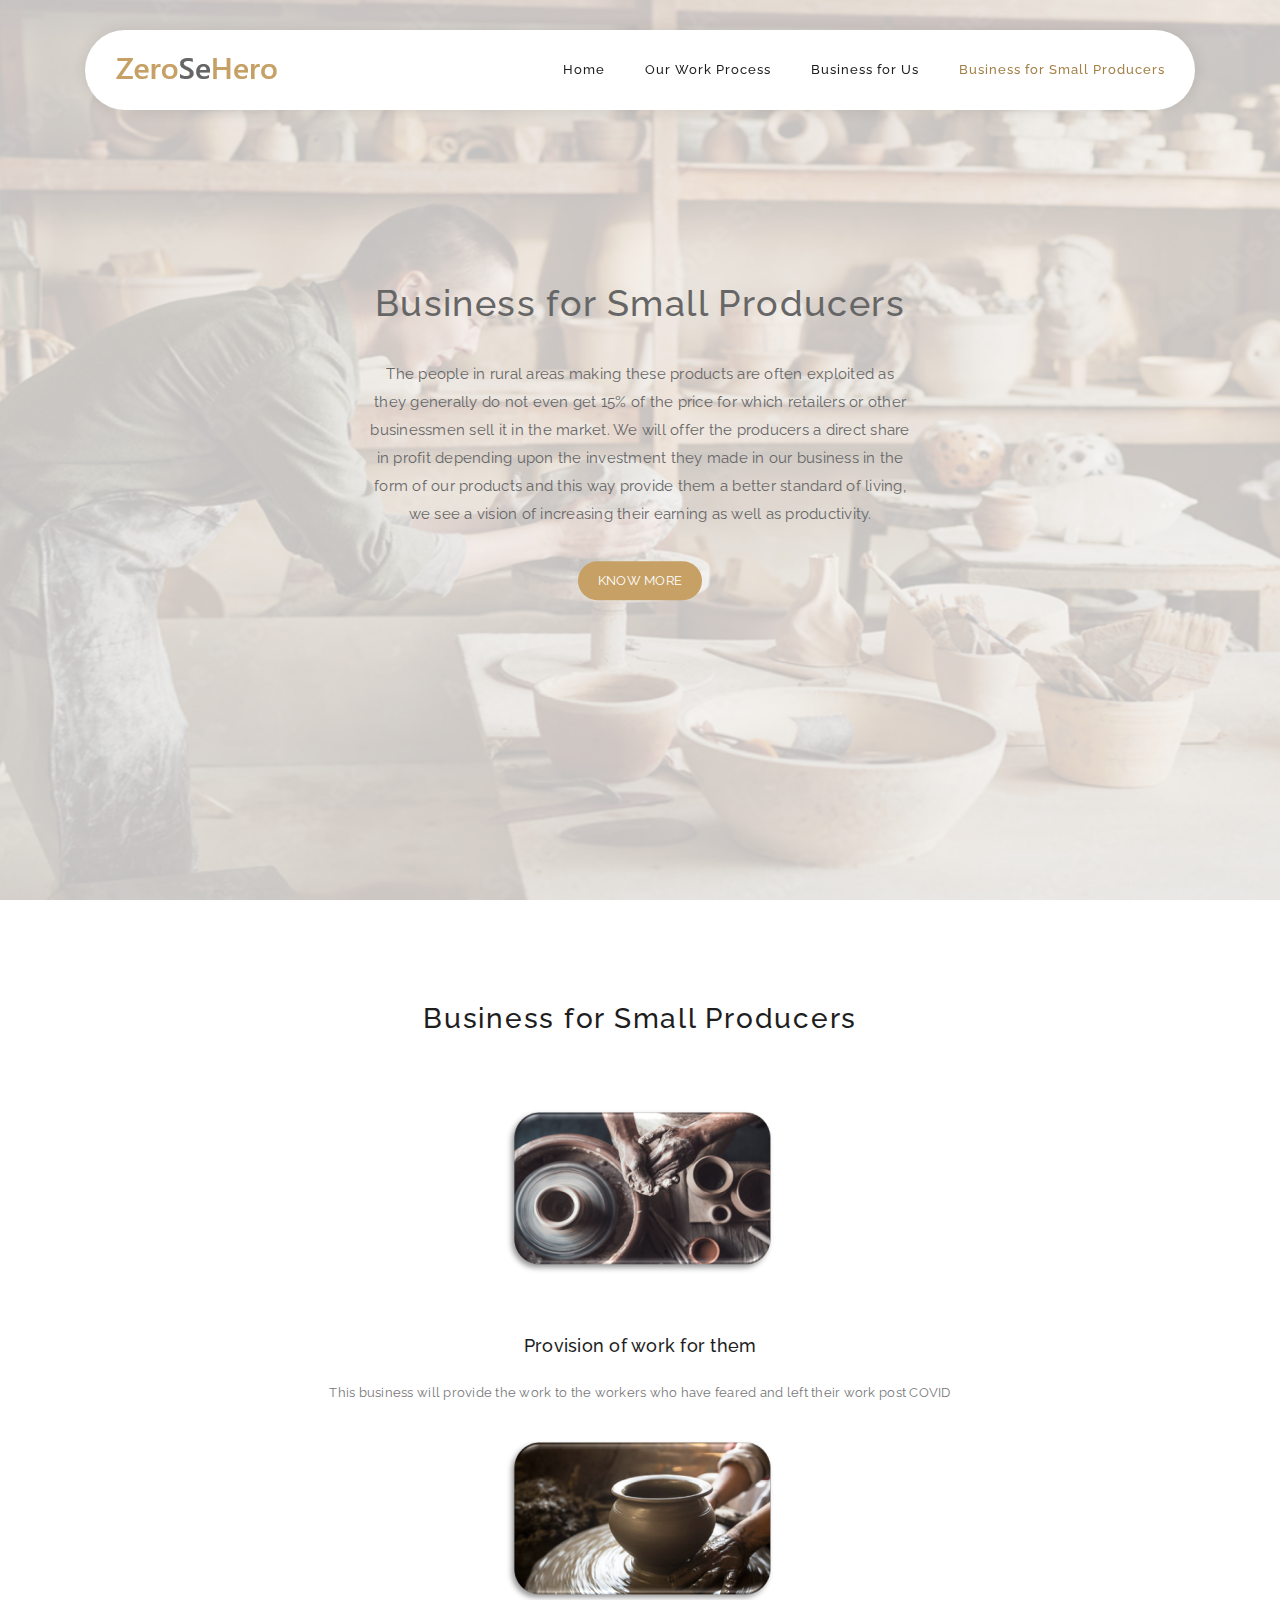
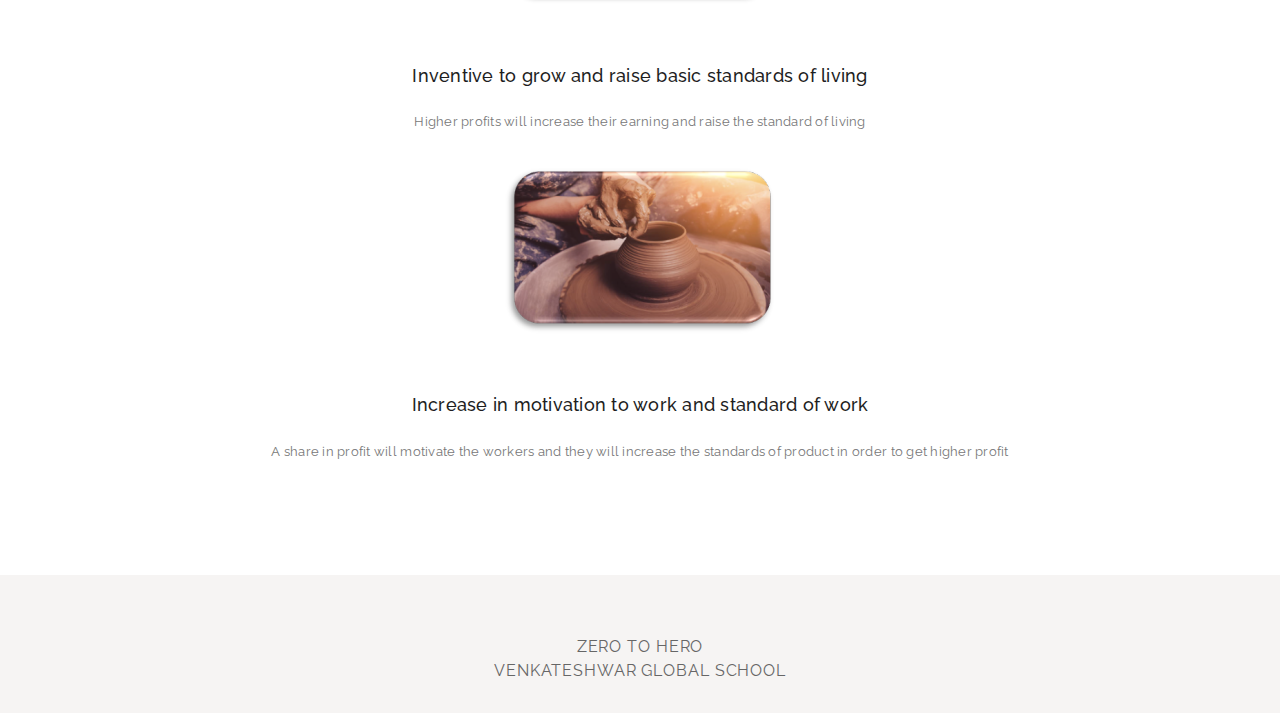
==== commit 8e7bd3c2: "Add files via upload" ====
--- a/forsmall.html
+++ b/forsmall.html
@@ -9,7 +9,7 @@
     <meta name="author" content="">
     <link href="https://fonts.googleapis.com/css?family=Raleway:100,300,400,500,700,900" rel="stylesheet">
 
-    <title>Zero To Hero Project</title>
+    <title>Zero Se Hero</title>
 
     <link rel="stylesheet" type="text/css" href="assets/css/bootstrap.min.css">
 
@@ -64,9 +64,13 @@
             <div class="container">
                 <div class="row">
                     <div class="offset-xl-3 col-xl-6 offset-lg-2 col-lg-8 col-md-12 col-sm-12">
-                        <h1>Title for Business for Small Producers Page</strong></h1>
+                        <h1>Business for Small Producers</strong></h1>
                         <p>
-                            Lines for small producers page title. Lines for small producers page title. Lines for small producers page title.Lines for small producers page title.  
+                            The people in rural areas making these products are often exploited as they generally do not even get 15%
+of the price for which retailers or other businessmen sell it in the market. We will offer the producers a
+direct share in profit depending upon the investment they made in our business in the form of our
+products and this way provide them a better standard of living, we see a vision of increasing their earning
+as well as productivity.  
                         </p>
                         <a href="#blog" class="main-button-slider">Know More</a>
                     </div>
@@ -100,10 +104,12 @@
                     </div>
                     <div class="blog-content">
                         <h3>
-                            <a href="#">Heading 1</a>
+                            <a href="#">Provision of work for them</a>
                         </h3>
                         <div class="text">
-                            How our business helps local producers in brief. How our business helps local producers in brief. How our business helps local producers in brief. 
+                            This business will provide the work
+                            to the workers who have feared and
+                            left their work post COVID
                         </div>
                     </div>
                 </div>
@@ -115,10 +121,13 @@
                     </div>
                     <div class="blog-content">
                         <h3>
-                            <a href="#">Heading 2</a>
+                            <a href="#">Inventive to grow and raise
+                                basic standards of living</a>
                         </h3>
                         <div class="text">
-                            How our business helps local producers in brief. How our business helps local producers in brief. How our business helps local producers in brief.
+                            Higher profits will increase their
+earning and raise the standard of
+living
                         </div>
                     </div>
                 </div>
@@ -130,10 +139,13 @@
                     </div>
                     <div class="blog-content">
                         <h3>
-                            <a href="#">Heading 3</a>
+                            <a href="#">Increase in motivation to
+                                work and standard of work</a>
                         </h3>
                         <div class="text">
-                            How our business helps local producers in brief. How our business helps local producers in brief. How our business helps local producers in brief. 
+                            A share in profit will motivate the workers
+                            and they will increase the standards of
+                            product in order to get higher profit
                         </div>
                     </div>
                 </div>
--- a/assets/css/styles.css
+++ b/assets/css/styles.css
@@ -812,6 +812,11 @@
 parallax & home seperator
 --------------------------------------------- 
 */
+
+.process-img {
+  background-image: url(../images/capture1.png);
+}
+
 .mini {
   min-height: 215px;
   overflow: hidden;
@@ -829,7 +834,6 @@
   background-repeat: no-repeat;
   background-size: cover;
   background-position: center center;
-  background-image: url(../images/capture1.png);
   z-index: 2;
   top: -20%;
   left: -20%;
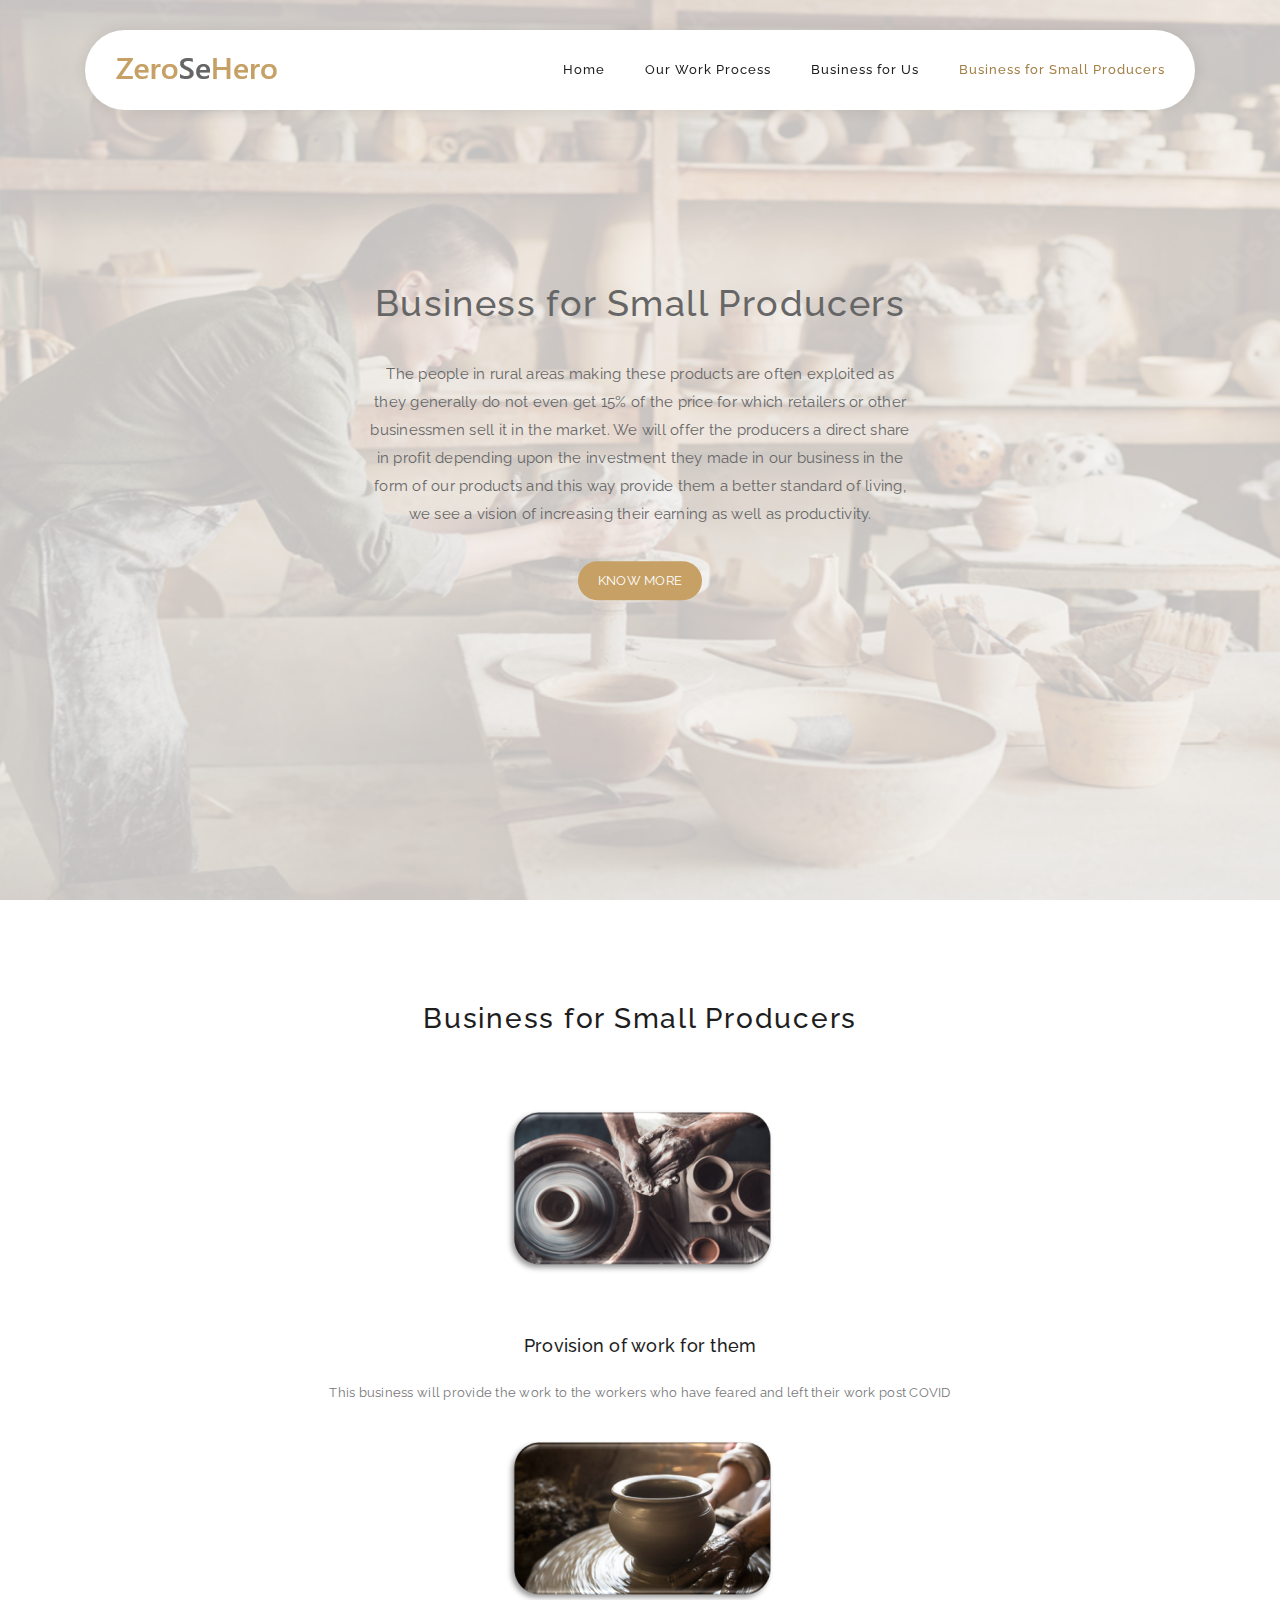
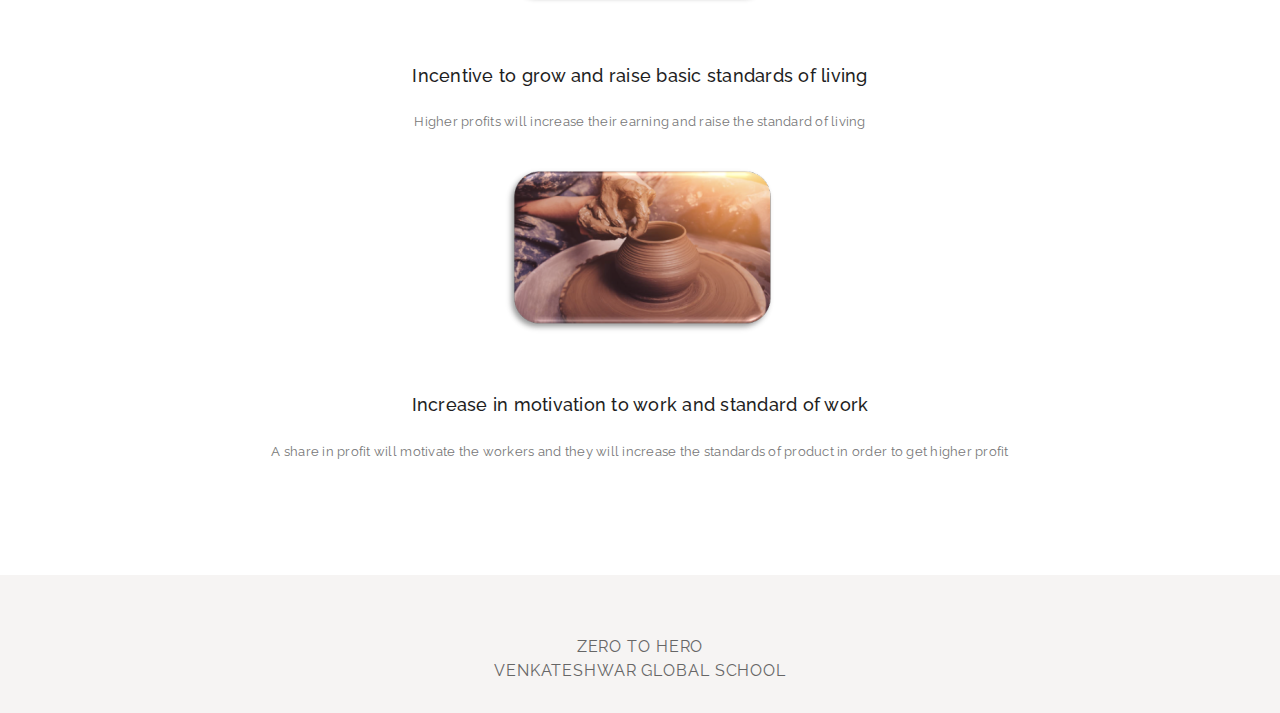
==== commit a8fa1a98: "Add files via upload" ====
--- a/forsmall.html
+++ b/forsmall.html
@@ -121,7 +121,7 @@
                     </div>
                     <div class="blog-content">
                         <h3>
-                            <a href="#">Inventive to grow and raise
+                            <a href="#">Incentive to grow and raise
                                 basic standards of living</a>
                         </h3>
                         <div class="text">
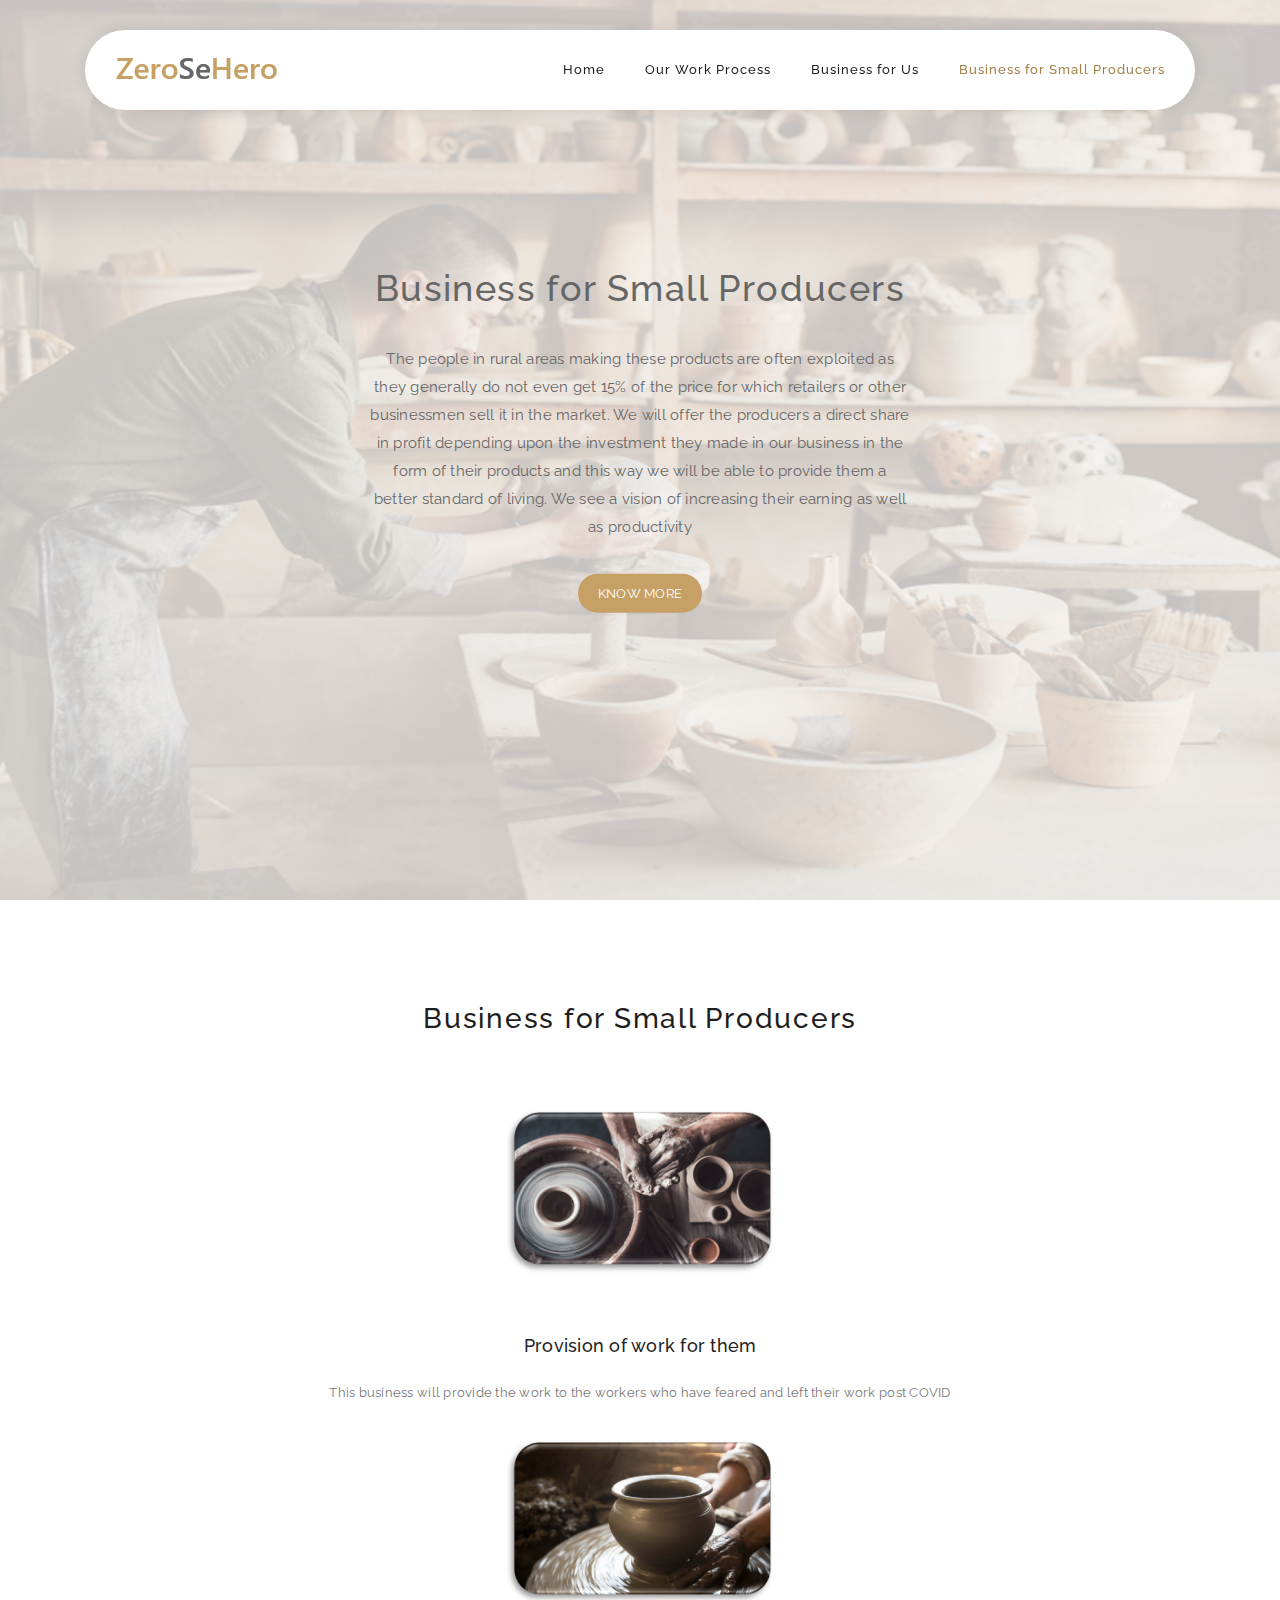
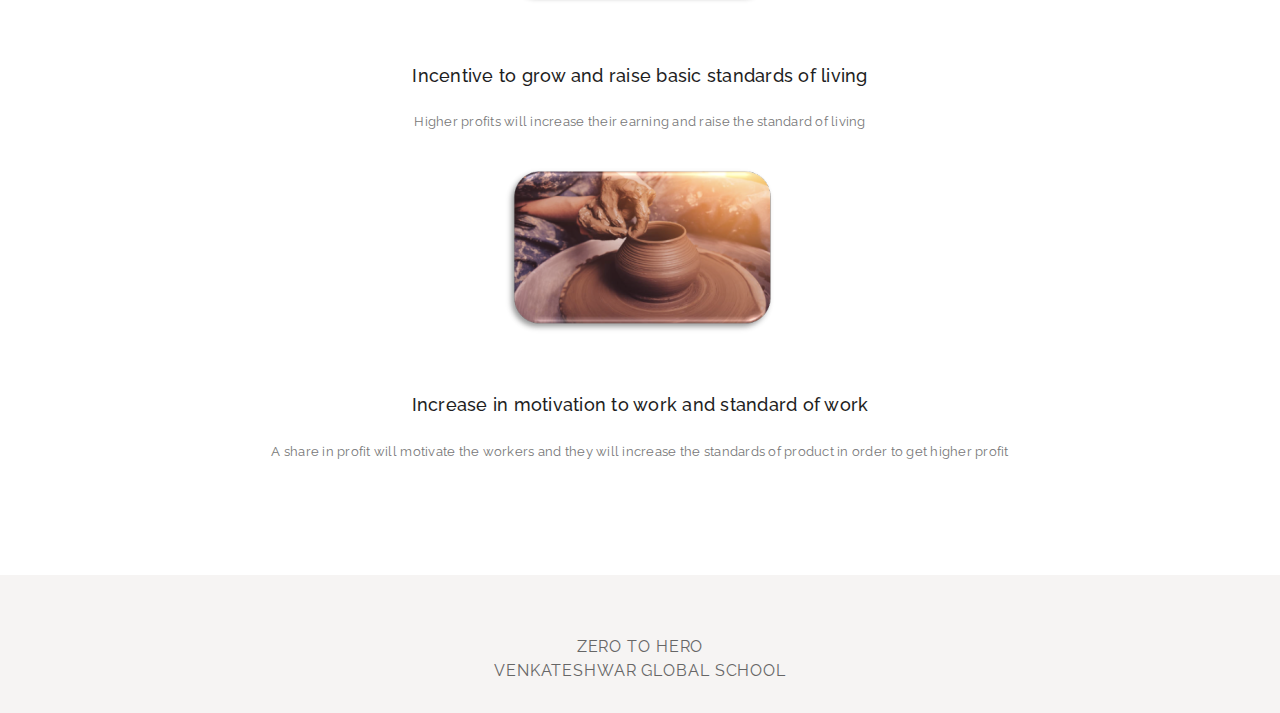
==== commit d4e24512: "Add files via upload" ====
--- a/forsmall.html
+++ b/forsmall.html
@@ -68,9 +68,9 @@
                         <p>
                             The people in rural areas making these products are often exploited as they generally do not even get 15%
 of the price for which retailers or other businessmen sell it in the market. We will offer the producers a
-direct share in profit depending upon the investment they made in our business in the form of our
-products and this way provide them a better standard of living, we see a vision of increasing their earning
-as well as productivity.  
+direct share in profit depending upon the investment they made in our business in the form of their
+products and this way we will be able to provide them a better standard of living. We see a vision of increasing their earning
+as well as productivity 
                         </p>
                         <a href="#blog" class="main-button-slider">Know More</a>
                     </div>
--- a/assets/css/styles.css
+++ b/assets/css/styles.css
@@ -67,6 +67,40 @@
 ul {
   margin-bottom: 0px;
 }
+
+.quote{
+  display: flex;
+  align-items: center;
+  justify-content: center;
+  background: #C6A064;
+  width: auto;
+  margin: 40px 20px 0px 20px;
+  height: auto;
+}
+
+h1.power{
+  padding: 20px;
+  width: 100%;
+  font-size: 4vw;
+  font-weight: 400;
+  line-height: 50px;
+  letter-spacing: 2.5px;
+  text-transform: uppercase;
+  text-align: center; 
+  color: #fff;
+}
+
+p.power{
+  padding: 50px 20px 20px 20px;
+  width: 100%;
+  font-size: 1.25vw;
+  font-weight: 100;
+  line-height: 25px;
+  letter-spacing: 2.5px;
+  text-align: center; 
+  color: #fff;
+}
+
 
 /* 
 ---------------------------------------------
@@ -274,6 +308,15 @@
   }
   .mobile-bottom-fix-big {
     margin-bottom: 60px;
+  }
+  h1.power{
+    font-size: 7vw;
+    font-weight: 400;
+  }
+  
+  p.power{
+    font-size: 3.25vw;
+    font-weight: 100;
   }
 }
 
@@ -542,6 +585,15 @@
   }
   .header-area .main-nav:before {
     display: none;
+  }
+  h1.power{
+    font-size: 7vw;
+    font-weight: 400;
+  }
+  
+  p.power{
+    font-size: 3.25vw;
+    font-weight: 100;
   }
 }
 
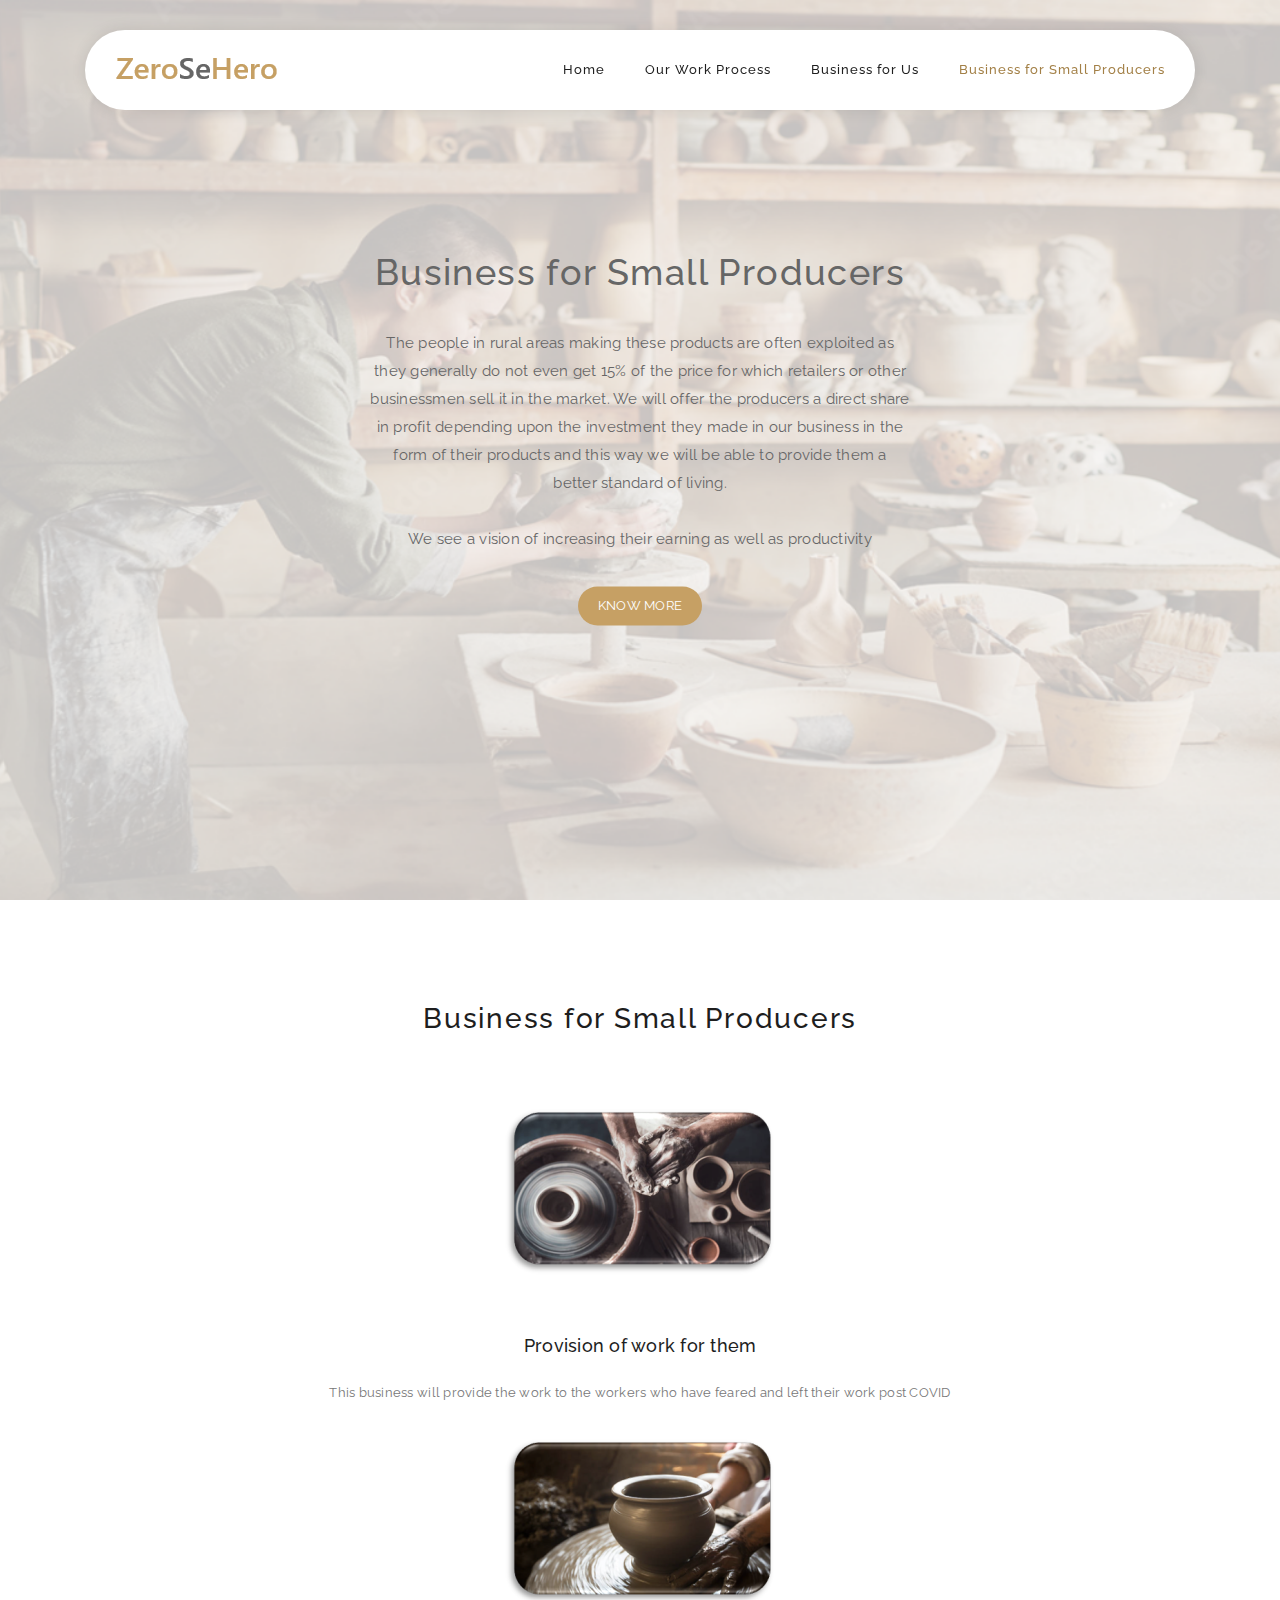
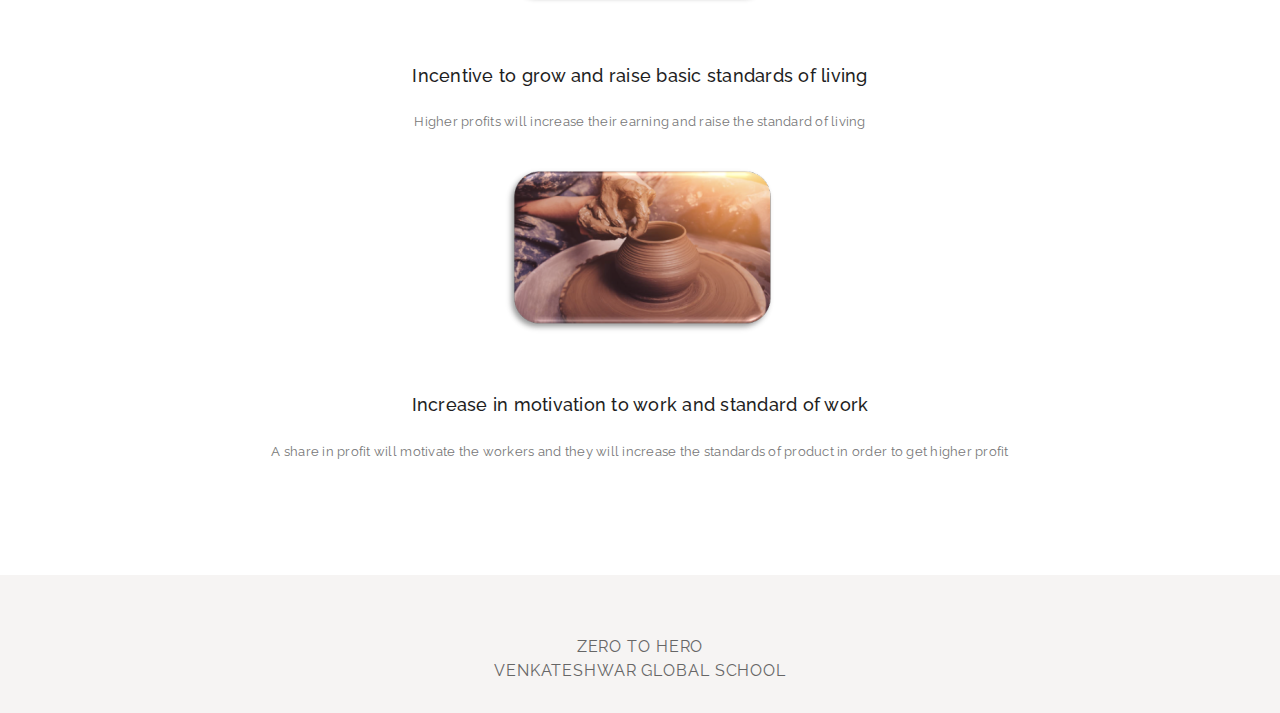
==== commit d746e2b6: "Add files via upload" ====
--- a/forsmall.html
+++ b/forsmall.html
@@ -69,7 +69,7 @@
                             The people in rural areas making these products are often exploited as they generally do not even get 15%
 of the price for which retailers or other businessmen sell it in the market. We will offer the producers a
 direct share in profit depending upon the investment they made in our business in the form of their
-products and this way we will be able to provide them a better standard of living. We see a vision of increasing their earning
+products and this way we will be able to provide them a better standard of living. <br> <br> We see a vision of increasing their earning
 as well as productivity 
                         </p>
                         <a href="#blog" class="main-button-slider">Know More</a>
--- a/assets/css/styles.css
+++ b/assets/css/styles.css
@@ -586,15 +586,6 @@
   .header-area .main-nav:before {
     display: none;
   }
-  h1.power{
-    font-size: 7vw;
-    font-weight: 400;
-  }
-  
-  p.power{
-    font-size: 3.25vw;
-    font-weight: 100;
-  }
 }
 
 @media (max-width: 991px) {
@@ -603,6 +594,15 @@
     height: 80px;
     box-shadow: none;
     text-align: center;
+  }
+  h1.power{
+    font-size: 7vw;
+    font-weight: 400;
+  }
+  
+  p.power{
+    font-size: 3.25vw;
+    font-weight: 100;
   }
   .header-area .container {
     padding: 0px;
@@ -713,6 +713,15 @@
     color: #666666;
     margin-bottom: 15px;
   }
+  h1.power{
+    font-size: 7vw;
+    font-weight: 400;
+  }
+  
+  p.power{
+    font-size: 3.25vw;
+    font-weight: 100;
+  }
   .welcome-area .header-text h1 span {
     color: #666666;
   }
@@ -733,6 +742,15 @@
     line-height: 30px;
     margin-bottom: 15px;
   }
+  h1.power{
+    font-size: 7vw;
+    font-weight: 400;
+  }
+  
+  p.power{
+    font-size: 3.25vw;
+    font-weight: 100;
+  }
   .welcome-area .header-text p {
     margin-bottom: 20px;
   }
@@ -741,6 +759,15 @@
 @media (max-width: 765px) {
   .welcome-area {
     margin-bottom: 100px;
+  }
+  h1.power{
+    font-size: 7vw;
+    font-weight: 400;
+  }
+  
+  p.power{
+    font-size: 3.25vw;
+    font-weight: 100;
   }
   .welcome-area .header-text {
     top: 50% !important;
@@ -856,6 +883,15 @@
     padding-bottom: 0px;
     padding-top: 0px;
     margin-top: 0px;
+  }
+  h1.power{
+    font-size: 7vw;
+    font-weight: 400;
+  }
+  
+  p.power{
+    font-size: 3.25vw;
+    font-weight: 100;
   }
 }
 
@@ -1099,6 +1135,15 @@
     padding-top: 60px;
     padding-bottom: 60px;
     min-height: auto;
+  }
+  h1.power{
+    font-size: 7vw;
+    font-weight: 400;
+  }
+  
+  p.power{
+    font-size: 3.25vw;
+    font-weight: 100;
   }
   .parallax .content {
     position: relative !important;
@@ -1293,6 +1338,15 @@
   footer .footer-nav {
     margin-bottom: 30px;
   }
+  h1.power{
+    font-size: 7vw;
+    font-weight: 400;
+  }
+  
+  p.power{
+    font-size: 3.25vw;
+    font-weight: 100;
+  }
 }
 
 /* 
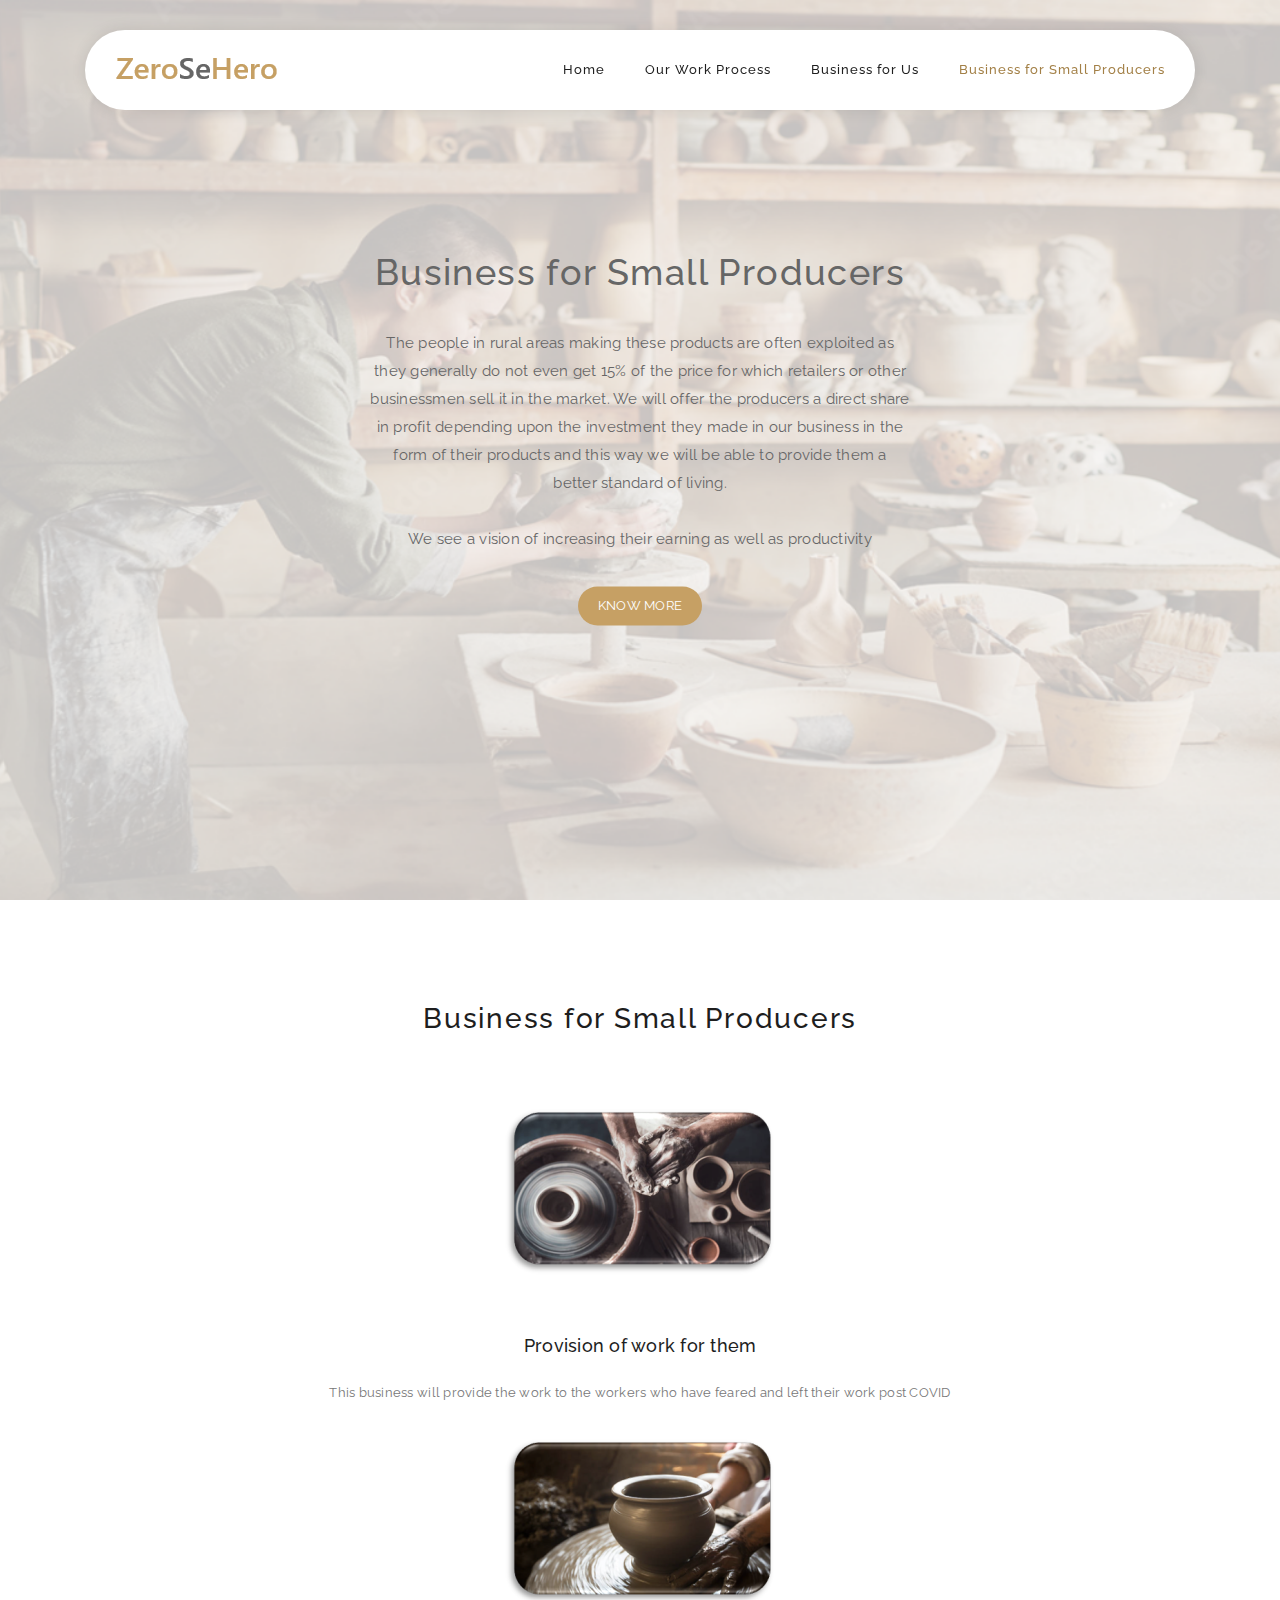
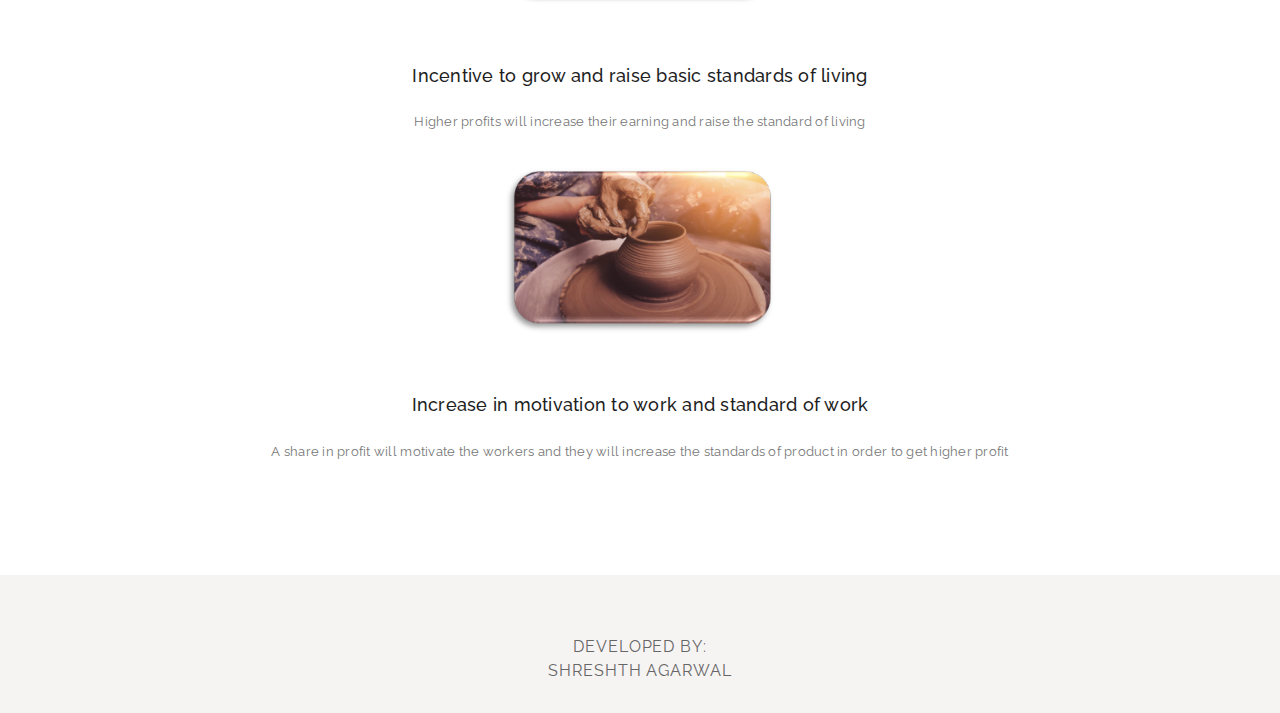
==== commit bcfc1044: "Add files via upload" ====
--- a/forsmall.html
+++ b/forsmall.html
@@ -161,7 +161,7 @@
         <div class="container">
             <div class="row">
                 <div class="col-lg-12">
-                    <p class="copyright"> Zero To Hero <br> Venkateshwar Global School</p>
+                    <p class="copyright"> Developed By: <br> Shreshth Agarwal</p>
                 </div>
             </div>
         </div>
--- a/assets/css/styles.css
+++ b/assets/css/styles.css
@@ -72,7 +72,7 @@
   display: flex;
   align-items: center;
   justify-content: center;
-  background: #C6A064;
+  background: #a38047;
   width: auto;
   margin: 40px 20px 0px 20px;
   height: auto;
@@ -94,7 +94,7 @@
   padding: 50px 20px 20px 20px;
   width: 100%;
   font-size: 1.25vw;
-  font-weight: 100;
+  font-weight: 500;
   line-height: 25px;
   letter-spacing: 2.5px;
   text-align: center; 
